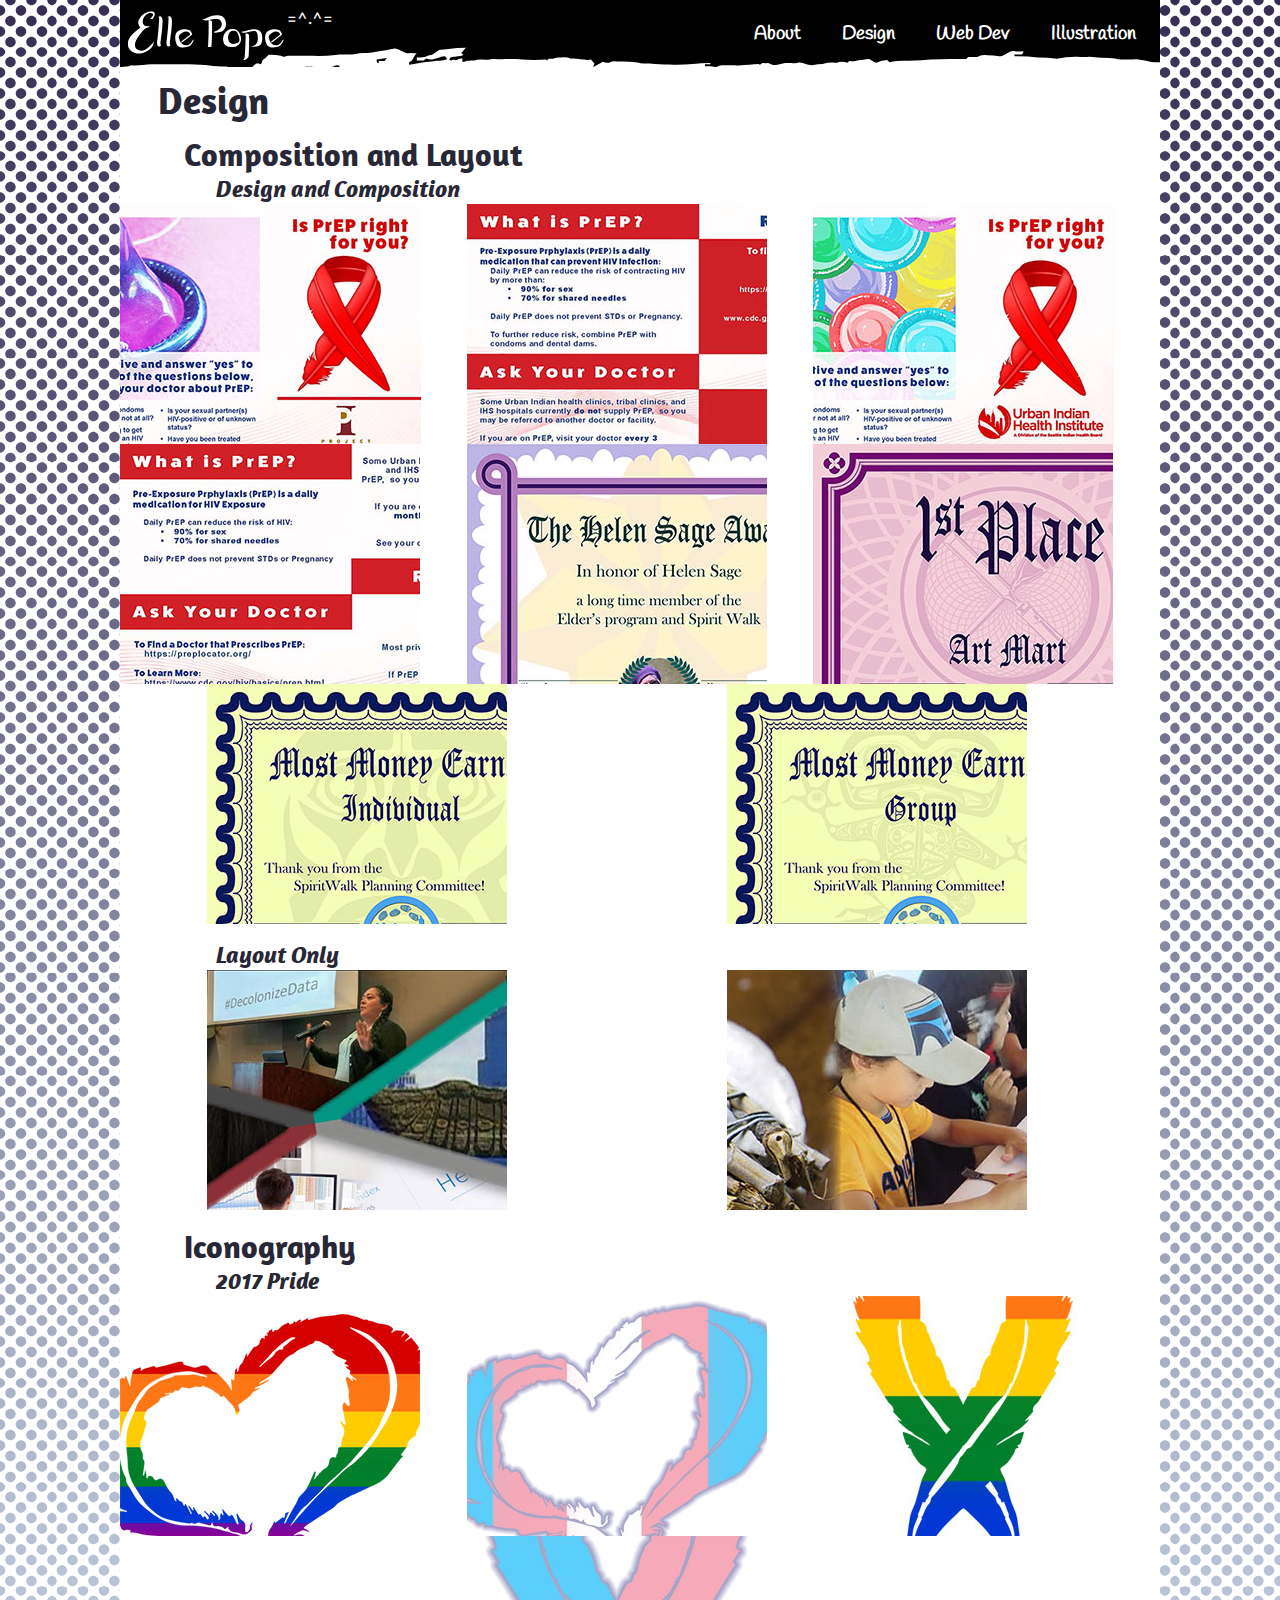
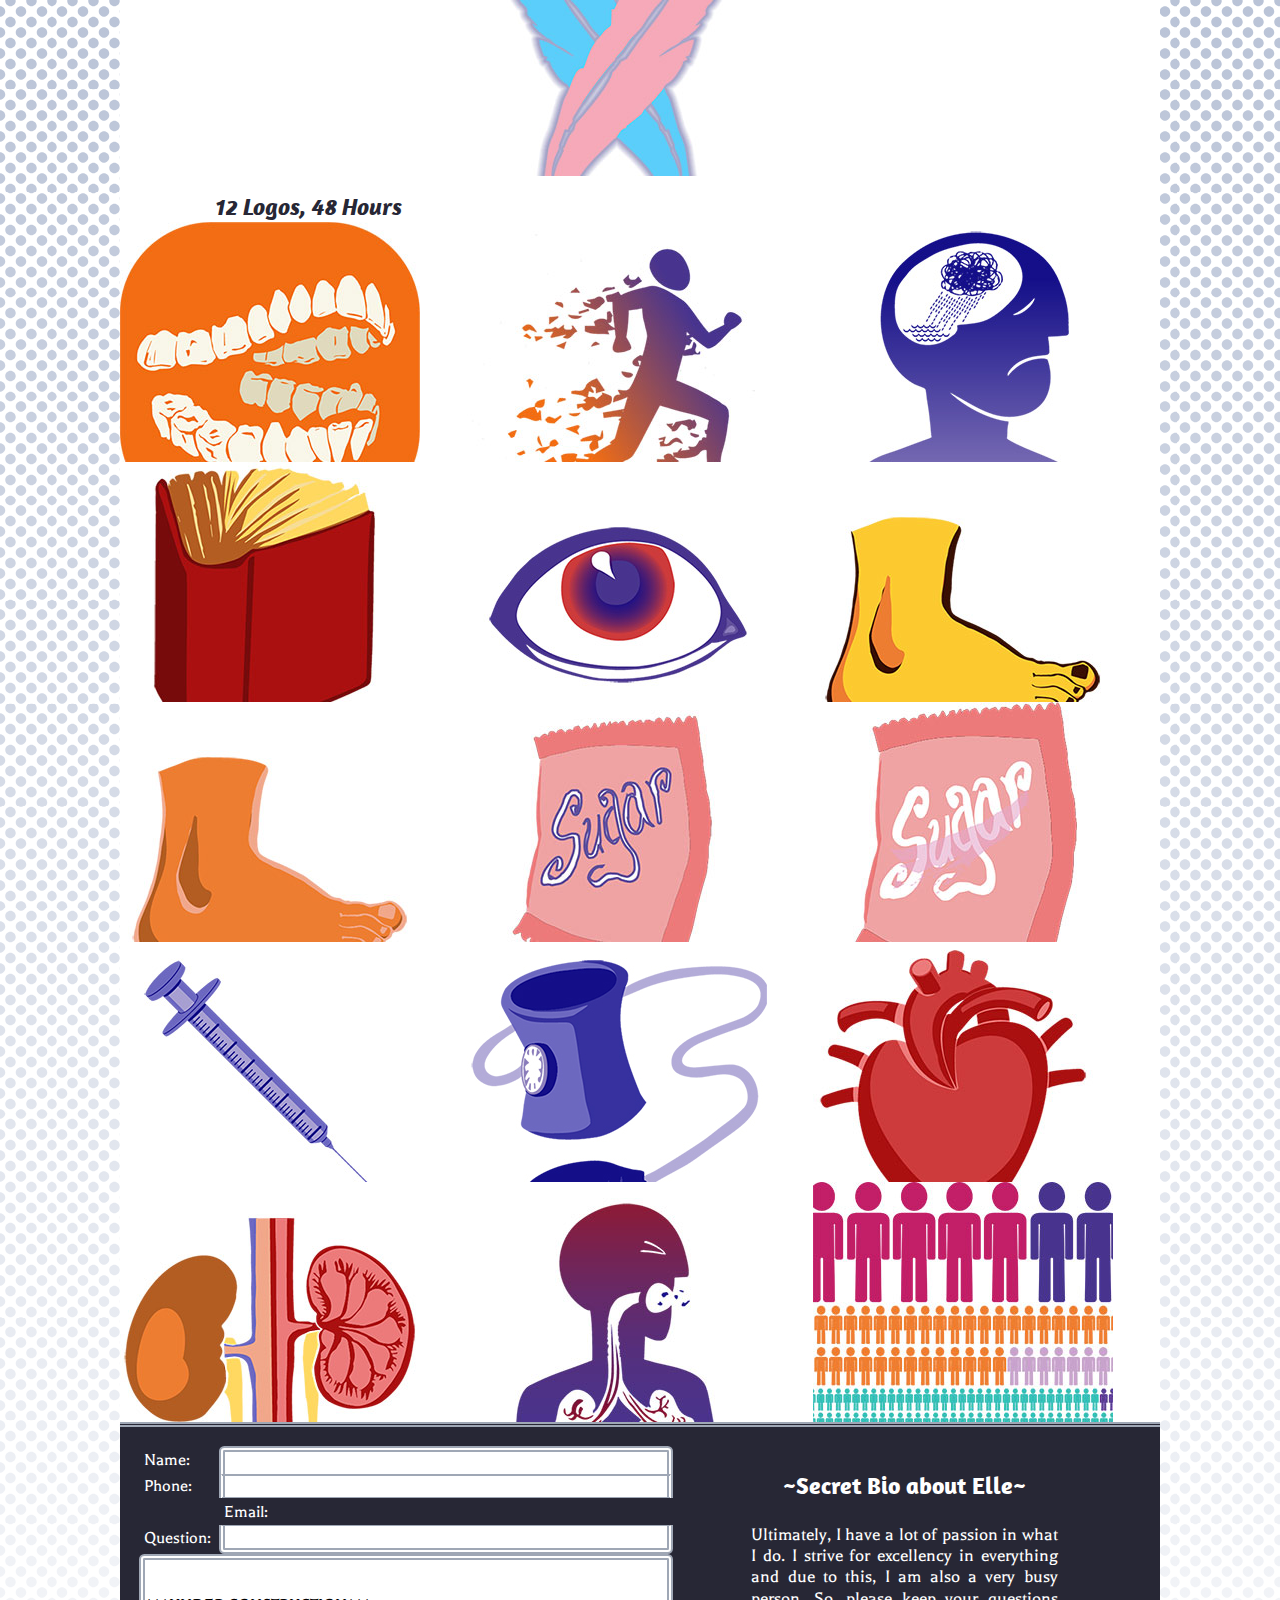
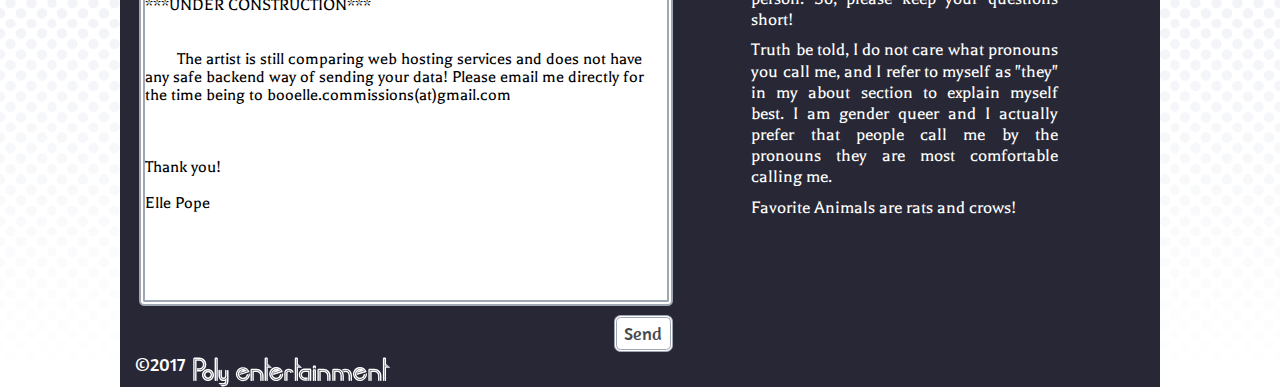
==== design.html @ 890eca88 "added an id to html tag of 'html' and id in footer to 'footer'.This is for the javascript menuFuncti" ====
<!DOCTYPE html>
<html lang="en" id="html">
	<head>
  	<meta charset="UTF-8">
		<meta name="viewport" content="width=device-width, initial-scale=1">
		<link rel="stylesheet" type="text/css" href="style.css">
		<link href="https://fonts.googleapis.com/css?family=Amaranth|Balthazar|Handlee" rel="stylesheet">
		<script src="https://use.fontawesome.com/75360aa574.js"></script>
  	<title>Elle Pope - Design</title>
	</head>
	
	<body>
		<div id="design"></div>
		<div id="wrapper">
			<div id="dark-box">
				<img id="cross" src="images/cross.svg">
				<div id="image-box">
					<div id="image-side">
						<img id="changeout-image" src="">
					</div>
					<div id="description-side">
						<div id="changeout-text">
						</div>
					</div>
				</div>
			</div>
			<header id="header" class="static-header">
				<div id="artist-name">
					<img src="images/name.svg" alt="Elle Pope">
					<div id="emoticon-swap"></div>
				</div>
				<div id="hamburger">
					<div></div>
					<div></div>
					<div></div>
				</div>
				<nav id="navMenu">
					<ul id="navUl">
						<li><a href="index.html">About</a></li>
						<li><a href="design.html">Design</a></li>
						<li><a href="webdev.html">Web Dev</a></li>
						<li><a href="illustration.html">Illustration</a></li>
					</ul>
				</nav>
			</header>
			
			<div id="main">

			</div>
			
			<footer id="footer">
				<article>
					<div class="footer-section">
						<form name="contactMe" id="contactMe">
							<label for="partyName">Name:</label><input type="text" id="partyName"><br>
							<label for="phoneNumber">Phone:</label><input type="tel" id="phoneNumber"><br>
							<label for="emailAddress">Email:</label><input type="text" id="emailAddress"><br>
							<label for="questionAsked">Question:</label><br>
							<textarea cols="" id="questionAsked">

								
***UNDER CONSTRUCTION***
								
								
	The artist is still comparing web hosting services and does not have any safe backend way of sending your data! Please email me directly for the time being to booelle.commissions(at)gmail.com
								
								
								
Thank you!
								
Elle Pope
							</textarea><br>
							<button id="submit">Send</button>
						</form>
					</div>
					
					<div class="footer-section little-bio">
					
						<div id="footer-bio">
							<h3>~Secret Bio about Elle~</h3>
							<p>Ultimately, I have a lot of passion in what I do. I strive for excellency in everything and due to this, I am also a very busy person. So, please keep your questions short!</p>
							<p>Truth be told, I do not care what pronouns you call me, and I refer to myself as "they" in my about section to explain myself best. I am gender queer and I actually prefer that people call me by the pronouns they are most comfortable calling me.</p>
							<p>Favorite Animals are rats and crows!</p>
						</div>
						
						<div id="social-footer">
							<ul>
								<li><a href="https://github.com/MissElle" target="_blank"><i class="fa fa-github" aria-hidden="true"></i></a></li>
								<li><a href="https://boobitters.tumblr.com/" target="_blank"><i class="fa fa-tumblr-square" aria-hidden="true"></i></a></li>
								<li><a href="https://www.instagram.com/boobitters/" target="_blank"><i class="fa fa-instagram" aria-hidden="true"></i></a></li>
								<li><a href="https://twitter.com/boobitters" target="_blank"><i class="fa fa-twitter" aria-hidden="true"></i></a></li>
							</ul>
						</div>
					</div>
					
					<div class="footer-section">
						<p id="copyright">&copy;2017</p><img id="company-logo" src="images/poly-entertainment.svg" alt="poly entertainment">
					</div>
				</article>
			</footer>
		
	  </div>
		<script src="script.js"></script>
	</body>
	
</html>
---- style.css ----
/*style.css stylings for portfolio 2.0*/
/*============================================*/
/*stylings for * and max-width for wrapper*/

* {box-sizing: border-box; margin: 0; padding: 0;}

#wrapper {
	position: relative;
	background-color: #ffffff;
	width: 100%;
	max-width: 65em;
	margin: 0 auto;
	overflow-x: hidden;
}

html{
	overflow-x: hidden;
	background: #000000;
	background: -webkit-linear-gradient(bottom, #ffffff, #b8c2d6, #10002d, #000000 170%);
	background: -o-linear-gradient(bottom, #ffffff, #b8c2d6, #10002d, #000000 170%);
	background: -moz-linear-gradient(bottom, #ffffff, #b8c2d6, #10002d, #000000 170%);
	background: linear-gradient(to top, #ffffff, #b8c2d6, #10002d, #000000 170%);
	color: #272735;
}

body {
	background-image: url(images/halftone.svg);
	background-repeat: repeat;
	background-size: 1.3em;
}

/*============================================*/
/*Stylings for the image container*/

#dark-box {
	position: fixed;
	top: 0;
	left: 0;
	width: 100vw;
	height: 100vh;
	background-color: rgba(0, 0, 0, .5);
	z-index: 101;
	display: none;
	flex-flow: row nowrap;
	justify-content: center;
	align-items: center;
}

#image-box {
	background-color: rgba(255, 255, 255, 1);
	border-radius: .7em;
	width: 90%;
	height: 95%;
	overflow: hidden;
	border: .35em double #585d66;
}

#image-side {
	float: left;
	padding: .5em;
}

#changeout-image {
	display: block;
	width: 100%;
	height: 100%;
	object-fit: contain;
	object-position: center;
	pointer-events: none;
}

#description-side {
	background-color: rgba(255, 255, 255, 1);
	float: left;
	padding: .5em;
	overflow-y: auto;
	overflow-x: hidden;
}

#changeout-text {
	display: block;
	width: 100%;
	max-width: 100%;
	max-height: 100%;
	font-size: 1.2em;
	padding: 0 .4em;
}

#changeout-text>h1 {font-size: 1.6em; padding-bottom: .5em;}
#changeout-text>h3 {font-size: 1.2em; padding-bottom: .5em;}
#changeout-text>p{padding-bottom: .5em;}

#cross {
	position: absolute;
	width: 2em;
	top: 1vh;
	left: 4vw;
	cursor: pointer;
	display: table-cell;
}

/*============================================*/
/*These are classes for #dark-box's fade-ins and fade-outs*/

.fade-in {
	display: block;
	opacity: 1;
	animation: .3s linear 1 fadeIn;
}

.fade-out {
	display: none;
	opacity: 0;
	animation: .3s linear 1 fadeOut;
	pointer-events: none;
}

@keyframes fadeIn {
	0% {display: none; opacity: 0;}
	100% {display: block; opacity: 1;}
}

@keyframes fadeOut {
	0% {display: block; opacity: 1;}
	100% {display: none; opacity: 0;}
}

/*============================================*/
/*Stylings for header name and navbar*/

#artist-name>img {height: 2.7em;}

#artist-name {display: flex; flex-flow: row nowrap;}

#emoticon-swap {min-width: 5.4em;}

header{
	width: 100%;
	height: 3.5em;
	background-image: url(images/ink-banner.svg);
	background-size: 100em;
	background-position: -6em -.05em;
	background-repeat: repeat-x;
	color: #ffffff;
	font-size: 1.2em;
	display: flex;
	flex-flow: row nowrap;
	justify-content: space-between;
	align-items: center;
	padding: 0 .2em;
	transition: width 1s linear;
	z-index: 100;
}

#main {margin-top: 4em;}

@keyframes headerScrollDown {
	0%{top: -3em;}
	100%{top: 0;}
}

.sticky-header {
	position: fixed;
	top: 0;
	left: 0;
	transition: all 1s ease-in-out;
	animation: .4s linear 1 headerScrollDown;
}

.static-header {
	position: absolute;
	transition: all 1s ease-in-out;
}

nav {
	width: 70%;
	max-width: 22em;
	min-width: 15.6em;
}

nav ul{
	display: flex;
	flex-flow: row nowrap;
	justify-content: space-around;
	list-style: none;
}

nav>ul li {transition: all .1s ease-in-out;}

nav>ul li:hover {
	transform: scale(1.2) translate(-.3em, 0);
	text-shadow: .05em .05em .05em #000000;
}

nav>ul li:active {
	transform: scale(1.3) translate(-.3em, 0);
}

nav>ul a:active {
	color: #89c2ff;
}

#hamburger {
	display: none; 
	position: absolute;
	height: 2.3em;
	width: 1.5em;
	top: 17%;
	right: .93em;
	cursor: pointer;
	-webkit-transform: rotate(0deg);
	-o-transform: rotate(0deg);
	-moz-transform: rotate(0deg);
	transform: rotate(0deg);
	-webkit-transition: ease-in-out .2s;
	-o-transition: ease-in-out .2s;
	-moz-transition: ease-in-out .2s;
	transition: ease-in-out .2s;
	z-index: 200;
	overflow: visible;
}

#hamburger>div {
	display: block;
	position: absolute;
	background-color: #000000;
	border-radius: 100em;
	height: .25em;
/*
	max-height: .25em;
	min-height: .25em;
*/
	width: 100%;
}

#hamburger.clickEvent>div {
	background-color: #ffffff;
}

#hamburger>div:nth-child(1) {
	-webkit-transform: rotate(0deg);
	-o-transform: rotate(0deg);
	-moz-transform: rotate(0deg);
	transform: rotate(0deg);
	-webkit-transition: top ease-in-out .1s .1s;
	-webkit-transition: transform linear .1s;
	-o-transition: top ease-in-out .1s .1s;
	-o-transition: transform linear .1s;
	-moz-transition: top ease-in-out .1s .1s;
	-moz-transition: transform linear .1s;
	transition: top ease-in-out .1s .1s;
	transition: transform linear .1s;
	top: 0.35em;
} 

#hamburger>div:nth-child(2) {
	-webkit-transition: all linear .01s .09s;
	-o-transition: all linear .01s .09s;
	-moz-transition: all linear .01s .09s;
	transition: all linear .01s .09s;
	top: .8em;
	left: 0;
	width: 100%;
} 

#hamburger>div:nth-child(3) {
	-webkit-transform: rotate(0deg);
	-o-transform: rotate(0deg);
	-moz-transform: rotate(0deg);
	transform: rotate(0deg);
	-webkit-transition: top ease-in-out .1s .1s;
	-webkit-transition: transform linear .1s;
	-o-transition: top ease-in-out .1s .1s;
	-o-transition: transform linear .1s;
	-moz-transition: top ease-in-out .1s .1s;
	-moz-transition: transform linear .1s;
	transition: top ease-in-out .1s .1s;
	transition: transform linear .1s;
	top: 1.25em;
}

#hamburger.clickEvent>div:nth-child(1) {
	-webkit-transform: rotate(45deg);
	-o-transform: rotate(45deg);
	-moz-transform: rotate(45deg);
	transform: rotate(45deg);
	-webkit-transition: all ease-in-out .1s;
	-webkit-transition: transform linear .1s .1s;
	-o-transition: all ease-in-out .1s;
	-o-transition: transform linear .1s .1s;
	-moz-transition: all ease-in-out .1s;
	-moz-transition: transform linear .1s .1s;
	transition: all ease-in-out .1s;
	transition: transform linear .1s .1s;
	top: .8em;
}

#hamburger.clickEvent>div:nth-child(2) {
	-webkit-transition: width linear .01s .09s;
	-o-transition: width linear .01s .09s;
	-moz-transition: width linear .01s .09s;
	transition: width linear .01s .09s;
	-webkit-transition: left linear .01s .09s;
	-o-transition: left linear .01s .09s;
	-moz-transition: left linear .01s .09s;
	transition: left linear .01s .09s;
	width: 1%;
	left: .6em;
}

#hamburger.clickEvent>div:nth-child(3) {
	-webkit-transform: rotate(-45deg);
	-o-transform: rotate(-45deg);
	-moz-transform: rotate(-45deg);
	transform: rotate(-45deg);
	-webkit-transition: all ease-in-out .1s;
	-webkit-transition: transform linear .1s .1s;
	-o-transition: all ease-in-out .1s;
	-o-transition: transform linear .1s .1s;
	-moz-transition: all ease-in-out .1s;
	-moz-transition: transform linear .1s .1s;
	transition: all ease-in-out .1s;
	transition: transform linear .1s .1s;
	top: .8em;
}

@media all and (max-width: 38.125em) {
	header div {width: 0; overflow: visible;}
	header>div p {width: 90vw;} /*This is to keep the name visible, but the div element at 0. Prevents overlap issues in the styling.*/
	
	nav>ul {display: none;}
	
	nav>ul li, .menuShow>ul li {position: absolute; width: 4em;}
	nav>ul li:first-child {top: 12em; right: 15.5em;}
	nav>ul li:nth-child(2) {top: 14.6em; right: 16em;}
	nav>ul li:nth-child(3) {top: 17.2em; right: 15em;}
	nav>ul li:nth-child(4) {top: 19.6em; right: 12em;}
	
	nav {
		position: absolute;
		height: 30em;
		width: 30em;
		min-width: 2em;
		max-width: none;
		top: -12.6em;
		right: -14.25em;
		transform: scale(.14, .14);
		transition: all .09s linear;
		clip-path: polygon(53.06% 28.82%, 53.06% 28.82%,53.06% 28.82%, 53.00% 30.24%, 53.00% 30.24%, 53.00% 30.24%, 52.89% 31.65%, 52.89% 31.65%, 52.89% 31.65%, 52.72% 33.00%, 52.72% 33.00%, 52.72% 33.00%, 52.50% 34.35%, 52.50% 34.35%, 52.50% 34.35%, 52.22% 35.65%, 52.22% 35.65%, 52.22% 35.65%, 51.89% 36.94%, 51.89% 36.94%, 51.89% 36.94%, 51.50% 38.24%, 51.50% 38.24%, 51.50% 38.24%, 51.06% 39.47%, 51.06% 39.47%, 51.06% 39.47%, 50.56% 40.71%, 50.56% 40.71%, 50.56% 40.71%, 50.00% 41.88%, 50.00% 41.88%, 50.00% 41.88%, 49.39% 43.00%, 49.39% 43.00%, 49.39% 43.00%, 48.72% 44.12%, 48.72% 44.12%, 48.72% 44.12%, 48.00% 45.18%, 48.00% 45.18%, 48.00% 45.18%, 47.22% 46.24%, 47.22% 46.24%, 47.22% 46.24%, 46.39% 47.24%, 46.39% 47.24%, 46.39% 47.24%, 45.56% 48.18%, 45.56% 48.18%, 45.56% 48.18%, 44.67% 49.06%, 44.67% 49.06%, 44.67% 49.06%, 43.72% 49.94%, 43.72% 49.94%, 43.72% 49.94%, 42.72% 50.76%, 42.72% 50.76%, 42.72% 50.76%, 41.72% 51.53%, 41.72% 51.53%, 41.72% 51.53%, 40.67% 52.24%, 40.67% 52.24%, 40.67% 52.24%, 39.61% 52.88%, 39.61% 52.88%, 39.61% 52.88%, 38.50% 53.47%, 38.50% 53.47%, 38.50% 53.47%, 37.33% 54.00%, 37.33% 54.00%, 37.33% 54.00%, 36.17% 54.47%, 36.17% 54.47%, 36.17% 54.47%, 34.94% 54.88%, 34.94% 54.88%, 34.94% 54.88%, 33.72% 55.24%, 33.72% 55.24%, 33.72% 55.24%, 32.50% 55.53%, 32.50% 55.53%, 32.50% 55.53%, 31.22% 55.76%, 31.22% 55.76%, 31.22% 55.76%, 29.94% 55.94%, 29.94% 55.94%, 29.94% 55.94%, 28.61% 56.06%, 28.61% 56.06%, 28.61% 56.06%, 27.28% 56.12%, 27.28% 56.12%, 27.28% 56.12%, 25.94% 56.06%, 25.94% 56.06%, 25.94% 56.06%, 24.61% 55.94%, 24.61% 55.94%, 24.61% 55.94%, 23.33% 55.76%, 23.33% 55.76%, 23.33% 55.76%, 22.06% 55.53%, 22.06% 55.53%, 22.06% 55.53%, 20.83% 55.24%, 20.83% 55.24%, 20.83% 55.24%, 19.61% 54.88%, 19.61% 54.88%, 19.61% 54.88%, 18.39% 54.47%, 18.39% 54.47%, 18.39% 54.47%, 17.22% 54.00%, 17.22% 54.00%, 17.22% 54.00%, 16.06% 53.47%, 16.06% 53.47%, 16.06% 53.47%, 14.94% 52.88%, 14.94% 52.88%, 14.94% 52.88%, 13.89% 52.24%, 13.89% 52.24%, 13.89% 52.24%, 12.83% 51.53%, 12.83% 51.53%, 12.83% 51.53%, 11.83% 50.76%, 11.83% 50.76%, 11.83% 50.76%, 10.83% 49.94%, 10.83% 49.94%, 10.83% 49.94%, 9.89% 49.06%, 9.89% 49.06%, 9.00% 48.18%, 9.00% 48.18%, 8.17% 47.24%, 8.17% 47.24%, 7.33% 46.24%, 7.33% 46.24%, 6.56% 45.18%, 6.56% 45.18%, 5.83% 44.12%, 5.83% 44.12%, 5.17% 43.00%, 5.17% 43.00%, 4.56% 41.88%, 4.56% 41.88%, 4.00% 40.71%, 4.00% 40.71%, 3.50% 39.47%, 3.50% 39.47%, 2.94% 38.24%, 2.94% 38.24%, 2.56% 36.94%, 2.56% 36.94%, 2.22% 35.65%, 2.22% 35.65%, 1.94% 34.35%, 1.94% 34.35%, 1.72% 33.00%, 1.72% 33.00%, 1.56% 31.65%, 1.56% 31.65%, 1.44% 30.24%, 1.44% 30.24%, 1.39% 28.82%, 1.39% 28.82%, 1.44% 27.41%, 1.44% 27.41%, 1.56% 26.00%, 1.56% 26.00%, 1.72% 24.65%, 1.72% 24.65%, 1.94% 23.29%, 1.94% 23.29%, 2.22% 22.00%, 2.22% 22.00%, 2.56% 20.71%, 2.56% 20.71%, 2.94% 19.41%, 2.94% 19.41%, 3.39% 18.18%, 3.39% 18.18%, 3.89% 16.94%, 3.89% 16.94%, 4.44% 15.76%, 4.44% 15.76%, 5.06% 14.65%, 5.06% 14.65%, 5.72% 13.53%, 5.72% 13.53%, 6.44% 12.47%, 6.44% 12.47%, 7.22% 11.41%, 7.22% 11.41%, 8.06% 10.41%, 8.06% 10.41%, 8.89% 9.47%, 8.89% 9.47%, 9.78% 8.59%, 9.78% 8.59%, 10.72% 7.71%, 10.72% 7.71%, 11.72% 6.88%, 11.72% 6.88%, 12.72% 6.12%, 12.72% 6.12%, 12.72% 6.12%, 13.78% 5.41%, 13.78% 5.41%, 13.78% 5.41%, 14.83% 4.76%, 14.83% 4.76%, 14.83% 4.76%, 15.94% 4.18%, 15.94% 4.18%, 15.94% 4.18%, 17.11% 3.65%, 17.11% 3.65%, 17.11% 3.65%, 18.28% 3.18%, 18.28% 3.18%, 18.28% 3.18%, 19.50% 2.76%, 19.50% 2.76%, 19.50% 2.76%, 20.72% 2.41%, 20.72% 2.41%, 20.72% 2.41%, 21.94% 2.12%, 21.94% 2.12%, 21.94% 2.12%, 23.22% 1.88%, 23.22% 1.88%, 23.22% 1.88%, 24.50% 1.71%, 24.50% 1.71%, 24.50% 1.71%, 25.83% 1.59%, 25.83% 1.59%, 25.83% 1.59%, 27.17% 1.53%, 27.17% 1.53%, 27.17% 1.53%, 28.50% 1.59%, 28.50% 1.59%, 28.50% 1.59%, 29.83% 1.71%, 29.83% 1.71%, 29.83% 1.71%, 31.11% 1.88%, 31.11% 1.88%, 31.11% 1.88%, 32.39% 2.12%, 32.39% 2.12%, 32.39% 2.12%, 33.61% 2.41%, 33.61% 2.41%, 33.61% 2.41%, 34.83% 2.76%, 34.83% 2.76%, 34.83% 2.76%, 36.06% 3.18%, 36.06% 3.18%, 36.06% 3.18%, 36.06% 3.18%, 36.06% 3.18%, 36.06% 3.18%, 38.39% 4.18%, 38.39% 4.18%, 38.39% 4.18%, 39.50% 4.76%, 39.50% 4.76%, 39.50% 4.76%, 40.56% 5.41%, 40.56% 5.41%, 40.56% 5.41%, 41.61% 6.12%, 41.61% 6.12%, 41.61% 6.12%, 42.61% 6.88%, 42.61% 6.88%, 42.61% 6.88%, 43.61% 7.71%, 43.61% 7.71%, 43.61% 7.71%, 44.56% 8.59%, 44.56% 8.59%, 44.56% 8.59%, 45.44% 9.47%, 45.44% 9.47%, 45.44% 9.47%, 46.28% 10.41%, 46.28% 10.41%, 46.28% 10.41%, 47.11% 11.41%, 47.11% 11.41%, 47.11% 11.41%, 47.89% 12.47%, 47.89% 12.47%, 47.89% 12.47%, 48.61% 13.53%, 48.61% 13.53%, 48.61% 13.53%, 49.28% 14.65%, 49.28% 14.65%, 49.28% 14.65%, 49.89% 15.76%, 49.89% 15.76%, 49.89% 15.76%, 50.44% 16.94%, 50.44% 16.94%, 50.44% 16.94%, 50.94% 18.18%, 50.94% 18.18%, 50.94% 18.18%, 51.39% 19.41%, 51.39% 19.41%, 51.39% 19.41%, 51.78% 20.71%, 51.78% 20.71%, 51.78% 20.71%, 52.11% 22.00%, 52.11% 22.00%, 52.11% 22.00%, 52.39% 23.29%, 52.39% 23.29%, 52.39% 23.29%, 52.78% 26.00%, 52.61% 24.65%, 52.61% 24.65%, 52.78% 26.00%, 52.89% 27.41%, 52.78% 26.00%, 52.89% 27.41%, 52.89% 27.41%, 53.06% 28.82%, 53.06% 28.82%, 53.06% 28.82%);
		-webkit-clip-path: polygon(53.06% 28.82%, 53.06% 28.82%,53.06% 28.82%, 53.00% 30.24%, 53.00% 30.24%, 53.00% 30.24%, 52.89% 31.65%, 52.89% 31.65%, 52.89% 31.65%, 52.72% 33.00%, 52.72% 33.00%, 52.72% 33.00%, 52.50% 34.35%, 52.50% 34.35%, 52.50% 34.35%, 52.22% 35.65%, 52.22% 35.65%, 52.22% 35.65%, 51.89% 36.94%, 51.89% 36.94%, 51.89% 36.94%, 51.50% 38.24%, 51.50% 38.24%, 51.50% 38.24%, 51.06% 39.47%, 51.06% 39.47%, 51.06% 39.47%, 50.56% 40.71%, 50.56% 40.71%, 50.56% 40.71%, 50.00% 41.88%, 50.00% 41.88%, 50.00% 41.88%, 49.39% 43.00%, 49.39% 43.00%, 49.39% 43.00%, 48.72% 44.12%, 48.72% 44.12%, 48.72% 44.12%, 48.00% 45.18%, 48.00% 45.18%, 48.00% 45.18%, 47.22% 46.24%, 47.22% 46.24%, 47.22% 46.24%, 46.39% 47.24%, 46.39% 47.24%, 46.39% 47.24%, 45.56% 48.18%, 45.56% 48.18%, 45.56% 48.18%, 44.67% 49.06%, 44.67% 49.06%, 44.67% 49.06%, 43.72% 49.94%, 43.72% 49.94%, 43.72% 49.94%, 42.72% 50.76%, 42.72% 50.76%, 42.72% 50.76%, 41.72% 51.53%, 41.72% 51.53%, 41.72% 51.53%, 40.67% 52.24%, 40.67% 52.24%, 40.67% 52.24%, 39.61% 52.88%, 39.61% 52.88%, 39.61% 52.88%, 38.50% 53.47%, 38.50% 53.47%, 38.50% 53.47%, 37.33% 54.00%, 37.33% 54.00%, 37.33% 54.00%, 36.17% 54.47%, 36.17% 54.47%, 36.17% 54.47%, 34.94% 54.88%, 34.94% 54.88%, 34.94% 54.88%, 33.72% 55.24%, 33.72% 55.24%, 33.72% 55.24%, 32.50% 55.53%, 32.50% 55.53%, 32.50% 55.53%, 31.22% 55.76%, 31.22% 55.76%, 31.22% 55.76%, 29.94% 55.94%, 29.94% 55.94%, 29.94% 55.94%, 28.61% 56.06%, 28.61% 56.06%, 28.61% 56.06%, 27.28% 56.12%, 27.28% 56.12%, 27.28% 56.12%, 25.94% 56.06%, 25.94% 56.06%, 25.94% 56.06%, 24.61% 55.94%, 24.61% 55.94%, 24.61% 55.94%, 23.33% 55.76%, 23.33% 55.76%, 23.33% 55.76%, 22.06% 55.53%, 22.06% 55.53%, 22.06% 55.53%, 20.83% 55.24%, 20.83% 55.24%, 20.83% 55.24%, 19.61% 54.88%, 19.61% 54.88%, 19.61% 54.88%, 18.39% 54.47%, 18.39% 54.47%, 18.39% 54.47%, 17.22% 54.00%, 17.22% 54.00%, 17.22% 54.00%, 16.06% 53.47%, 16.06% 53.47%, 16.06% 53.47%, 14.94% 52.88%, 14.94% 52.88%, 14.94% 52.88%, 13.89% 52.24%, 13.89% 52.24%, 13.89% 52.24%, 12.83% 51.53%, 12.83% 51.53%, 12.83% 51.53%, 11.83% 50.76%, 11.83% 50.76%, 11.83% 50.76%, 10.83% 49.94%, 10.83% 49.94%, 10.83% 49.94%, 9.89% 49.06%, 9.89% 49.06%, 9.00% 48.18%, 9.00% 48.18%, 8.17% 47.24%, 8.17% 47.24%, 7.33% 46.24%, 7.33% 46.24%, 6.56% 45.18%, 6.56% 45.18%, 5.83% 44.12%, 5.83% 44.12%, 5.17% 43.00%, 5.17% 43.00%, 4.56% 41.88%, 4.56% 41.88%, 4.00% 40.71%, 4.00% 40.71%, 3.50% 39.47%, 3.50% 39.47%, 2.94% 38.24%, 2.94% 38.24%, 2.56% 36.94%, 2.56% 36.94%, 2.22% 35.65%, 2.22% 35.65%, 1.94% 34.35%, 1.94% 34.35%, 1.72% 33.00%, 1.72% 33.00%, 1.56% 31.65%, 1.56% 31.65%, 1.44% 30.24%, 1.44% 30.24%, 1.39% 28.82%, 1.39% 28.82%, 1.44% 27.41%, 1.44% 27.41%, 1.56% 26.00%, 1.56% 26.00%, 1.72% 24.65%, 1.72% 24.65%, 1.94% 23.29%, 1.94% 23.29%, 2.22% 22.00%, 2.22% 22.00%, 2.56% 20.71%, 2.56% 20.71%, 2.94% 19.41%, 2.94% 19.41%, 3.39% 18.18%, 3.39% 18.18%, 3.89% 16.94%, 3.89% 16.94%, 4.44% 15.76%, 4.44% 15.76%, 5.06% 14.65%, 5.06% 14.65%, 5.72% 13.53%, 5.72% 13.53%, 6.44% 12.47%, 6.44% 12.47%, 7.22% 11.41%, 7.22% 11.41%, 8.06% 10.41%, 8.06% 10.41%, 8.89% 9.47%, 8.89% 9.47%, 9.78% 8.59%, 9.78% 8.59%, 10.72% 7.71%, 10.72% 7.71%, 11.72% 6.88%, 11.72% 6.88%, 12.72% 6.12%, 12.72% 6.12%, 12.72% 6.12%, 13.78% 5.41%, 13.78% 5.41%, 13.78% 5.41%, 14.83% 4.76%, 14.83% 4.76%, 14.83% 4.76%, 15.94% 4.18%, 15.94% 4.18%, 15.94% 4.18%, 17.11% 3.65%, 17.11% 3.65%, 17.11% 3.65%, 18.28% 3.18%, 18.28% 3.18%, 18.28% 3.18%, 19.50% 2.76%, 19.50% 2.76%, 19.50% 2.76%, 20.72% 2.41%, 20.72% 2.41%, 20.72% 2.41%, 21.94% 2.12%, 21.94% 2.12%, 21.94% 2.12%, 23.22% 1.88%, 23.22% 1.88%, 23.22% 1.88%, 24.50% 1.71%, 24.50% 1.71%, 24.50% 1.71%, 25.83% 1.59%, 25.83% 1.59%, 25.83% 1.59%, 27.17% 1.53%, 27.17% 1.53%, 27.17% 1.53%, 28.50% 1.59%, 28.50% 1.59%, 28.50% 1.59%, 29.83% 1.71%, 29.83% 1.71%, 29.83% 1.71%, 31.11% 1.88%, 31.11% 1.88%, 31.11% 1.88%, 32.39% 2.12%, 32.39% 2.12%, 32.39% 2.12%, 33.61% 2.41%, 33.61% 2.41%, 33.61% 2.41%, 34.83% 2.76%, 34.83% 2.76%, 34.83% 2.76%, 36.06% 3.18%, 36.06% 3.18%, 36.06% 3.18%, 36.06% 3.18%, 36.06% 3.18%, 36.06% 3.18%, 38.39% 4.18%, 38.39% 4.18%, 38.39% 4.18%, 39.50% 4.76%, 39.50% 4.76%, 39.50% 4.76%, 40.56% 5.41%, 40.56% 5.41%, 40.56% 5.41%, 41.61% 6.12%, 41.61% 6.12%, 41.61% 6.12%, 42.61% 6.88%, 42.61% 6.88%, 42.61% 6.88%, 43.61% 7.71%, 43.61% 7.71%, 43.61% 7.71%, 44.56% 8.59%, 44.56% 8.59%, 44.56% 8.59%, 45.44% 9.47%, 45.44% 9.47%, 45.44% 9.47%, 46.28% 10.41%, 46.28% 10.41%, 46.28% 10.41%, 47.11% 11.41%, 47.11% 11.41%, 47.11% 11.41%, 47.89% 12.47%, 47.89% 12.47%, 47.89% 12.47%, 48.61% 13.53%, 48.61% 13.53%, 48.61% 13.53%, 49.28% 14.65%, 49.28% 14.65%, 49.28% 14.65%, 49.89% 15.76%, 49.89% 15.76%, 49.89% 15.76%, 50.44% 16.94%, 50.44% 16.94%, 50.44% 16.94%, 50.94% 18.18%, 50.94% 18.18%, 50.94% 18.18%, 51.39% 19.41%, 51.39% 19.41%, 51.39% 19.41%, 51.78% 20.71%, 51.78% 20.71%, 51.78% 20.71%, 52.11% 22.00%, 52.11% 22.00%, 52.11% 22.00%, 52.39% 23.29%, 52.39% 23.29%, 52.39% 23.29%, 52.78% 26.00%, 52.61% 24.65%, 52.61% 24.65%, 52.78% 26.00%, 52.89% 27.41%, 52.78% 26.00%, 52.89% 27.41%, 52.89% 27.41%, 53.06% 28.82%, 53.06% 28.82%, 53.06% 28.82%);
		background-color: #ffffff;
	}
	
	/*changeout classes for javascript*/
	.menuShow {
		clip-path: polygon(74.71% 72.35%, 73.24% 72.35%, 71.76% 72.35%, 71.00% 73.88%, 71.18% 75.88%, 71.18% 77.06%, 71.18% 78.24%, 71.76% 79.12%, 72.35% 80.00%, 72.59% 80.88%, 72.35% 81.76%, 71.47% 81.76%, 70.59% 81.76%, 69.59% 80.82%, 69.41% 79.29%, 69.00% 77.24%, 68.24% 75.29%, 67.65% 75.29%, 67.06% 75.29%, 66.47% 75.88%, 65.88% 76.47%, 64.71% 76.47%, 63.53% 76.47%, 63.24% 76.76%, 62.94% 77.06%, 62.65% 77.06%, 62.35% 77.06%, 62.35% 77.65%, 62.35% 78.24%, 62.18% 80.59%, 62.35% 82.94%, 62.76% 85.29%, 62.94% 87.65%, 62.41% 89.71%, 61.76% 91.76%, 61.24% 94.12%, 61.18% 96.47%, 61.29% 97.35%, 61.18% 98.24%, 60.59% 98.82%, 60.00% 99.41%, 58.29% 99.18%, 57.06% 97.65%, 56.47% 96.76%, 55.88% 95.88%, 55.88% 94.71%, 55.88% 93.53%, 55.76% 92.06%, 55.88% 90.59%, 55.88% 89.41%, 55.88% 88.24%, 55.59% 85.59%, 55.29% 82.94%, 55.24% 81.47%, 55.29% 80.00%, 55.29% 79.12%, 55.29% 78.24%, 54.41% 77.65%, 53.53% 77.06%, 50.00% 77.06%, 46.47% 77.06%, 45.29% 78.82%, 44.12% 80.59%, 43.24% 82.65%, 42.35% 84.71%, 41.47% 87.06%, 40.59% 89.41%, 39.41% 91.18%, 38.24% 92.94%, 37.53% 93.88%, 36.53% 94.47%, 35.59% 94.71%, 34.71% 94.53%, 33.76% 93.00%, 33.53% 91.18%, 34.12% 90.29%, 34.71% 89.41%, 35.29% 88.24%, 35.88% 87.06%, 36.76% 85.00%, 37.65% 82.94%, 38.24% 80.59%, 38.82% 78.24%, 39.71% 76.18%, 40.59% 74.12%, 40.24% 72.82%, 38.82% 72.35%, 38.18% 72.71%, 37.65% 73.29%, 37.06% 74.00%, 36.47% 74.71%, 35.29% 76.76%, 34.12% 78.82%, 32.76% 80.12%, 31.18% 80.00%, 30.47% 78.06%, 30.59% 75.88%, 31.00% 72.94%, 31.18% 70.00%, 31.24% 68.53%, 31.18% 67.06%, 30.71% 66.06%, 30.00% 65.29%, 29.41% 64.41%, 28.82% 63.53%, 27.94% 62.94%, 27.06% 62.35%, 26.18% 62.35%, 25.29% 62.35%, 24.12% 62.94%, 22.94% 63.53%, 20.29% 64.71%, 17.65% 65.88%, 13.53% 68.82%, 9.41% 71.76%, 7.35% 73.24%, 5.29% 74.71%, 4.12% 75.29%, 2.94% 75.88%, 1.76% 75.88%, 0.59% 75.88%, 0.12% 75.06%, 0.00% 74.12%, 0.59% 73.29%, 1.18% 72.94%, 3.53% 71.47%, 5.88% 70.00%, 7.94% 68.24%, 10.00% 66.47%, 12.06% 64.71%, 14.12% 62.94%, 16.47% 61.47%, 18.82% 60.00%, 21.18% 58.53%, 23.53% 57.06%, 24.41% 56.18%, 25.29% 55.29%, 24.94% 54.47%, 24.12% 54.12%, 23.24% 53.53%, 22.35% 52.94%, 11.18% 52.94%, 0.00% 52.94%, -0.41% 52.12%, -0.12% 51.29%, -0.06% 51.24%, -0.00% 51.18%, 9.71% 51.18%, 19.41% 51.18%, 20.29% 50.59%, 21.18% 50.00%, 21.18% 48.82%, 21.18% 47.65%, 21.18% 47.65%, 21.18% 47.65%, 21.18% 47.59%, 21.18% 47.06%, 21.18% 47.06%, 21.18% 47.06%, 21.18% 46.76%, 21.18% 46.47%, 21.18% 46.47%, 21.18% 46.47%, 20.82% 45.29%, 20.00% 44.12%, 19.12% 43.53%, 18.24% 42.94%, 17.06% 42.94%, 15.88% 42.94%, 12.94% 43.53%, 10.00% 44.12%, 7.35% 44.12%, 4.71% 44.12%, 4.18% 43.76%, 4.12% 42.94%, 4.71% 42.35%, 5.29% 41.76%, 7.94% 41.18%, 10.59% 40.59%, 13.53% 40.00%, 16.47% 39.41%, 17.65% 38.82%, 18.82% 38.24%, 19.12% 38.24%, 19.41% 38.24%, 19.41% 37.06%, 19.41% 35.88%, 19.41% 35.59%, 19.41% 35.29%, 20.00% 35.29%, 20.59% 35.29%, 21.00% 34.76%, 21.18% 34.12%, 21.18% 32.06%, 21.18% 30.00%, 21.35% 28.82%, 21.18% 27.65%, 20.59% 26.76%, 20.00% 25.88%, 19.71% 24.71%, 20.00% 23.53%, 21.76% 22.94%, 23.53% 24.12%, 24.41% 24.12%, 25.29% 24.12%, 25.59% 22.94%, 25.29% 21.76%, 24.71% 20.59%, 24.12% 19.41%, 23.76% 17.88%, 24.59% 16.53%, 26.12% 16.29%, 27.65% 16.47%, 28.53% 16.47%, 29.41% 16.47%, 30.00% 15.88%, 30.59% 15.29%, 31.00% 14.47%, 31.18% 13.53%, 31.24% 12.65%, 31.76% 11.76%, 34.12% 11.76%, 36.47% 11.76%, 37.06% 11.76%, 37.53% 11.53%, 37.65% 11.12%, 37.65% 10.65%, 37.76% 9.41%, 38.06% 8.18%, 39.53% 6.41%, 41.82% 5.82%, 44.18% 5.24%, 46.53% 4.65%, 48.88% 4.65%, 51.24% 4.65%, 53.18% 4.59%, 54.76% 3.47%, 55.65% 2.00%, 56.47% 0.59%, 57.24% -0.12%, 58.12% -0.53%, 59.00% 0.24%, 59.35% 1.47%, 59.47% 3.94%, 60.65% 5.88%, 63.59% 5.88%, 66.53% 5.88%, 67.41% 5.29%, 68.29% 4.71%, 70.35% 4.71%, 72.41% 4.71%, 72.65% 5.82%, 72.35% 6.47%, 72.18% 8.29%, 72.94% 10.59%, 73.82% 10.59%, 74.71% 10.59%, 75.59% 11.18%, 76.47% 11.76%, 78.18% 13.35%, 80.29% 14.12%, 82.12% 14.00%, 83.88% 14.53%, 84.59% 15.24%, 85.06% 16.12%, 85.06% 16.94%, 84.76% 17.71%, 84.00% 19.71%, 84.18% 21.82%, 84.18% 22.41%, 84.18% 23.00%, 84.76% 23.00%, 85.35% 23.00%, 86.24% 23.59%, 87.12% 24.18%, 87.53% 24.71%, 87.71% 25.35%, 87.41% 26.24%, 87.12% 27.12%, 87.71% 27.71%, 88.29% 28.29%, 89.18% 28.88%, 90.06% 29.47%, 92.18% 29.71%, 94.76% 29.47%, 95.65% 29.47%, 96.53% 29.47%, 96.71% 30.35%, 95.94% 31.24%, 95.06% 31.24%, 94.12% 31.24%, 92.94% 31.82%, 91.76% 32.41%, 91.18% 33.29%, 90.59% 34.18%, 90.18% 35.00%, 90.00% 35.94%, 90.12% 37.12%, 90.00% 38.29%, 89.82% 39.47%, 90.00% 40.65%, 90.00% 41.82%, 90.00% 43.00%, 90.06% 44.12%, 90.59% 44.76%, 91.18% 45.35%, 91.76% 45.94%, 92.00% 46.82%, 91.76% 47.71%, 91.18% 48.29%, 90.59% 48.88%, 89.71% 49.47%, 88.82% 50.06%, 87.18% 51.41%, 86.47% 53.53%, 86.41% 54.41%, 86.47% 55.29%, 86.47% 56.18%, 86.47% 57.06%, 85.82% 58.94%, 84.12% 60.00%, 83.24% 60.00%, 82.35% 60.00%, 81.47% 60.59%, 80.59% 61.18%, 80.00% 61.18%, 79.41% 61.18%, 79.41% 61.76%, 79.41% 62.35%, 79.59% 62.94%, 79.41% 63.53%, 79.18% 64.12%, 79.41% 64.71%, 79.71% 64.71%, 80.00% 64.71%, 80.47% 65.53%, 80.59% 66.47%, 80.24% 67.24%, 79.41% 67.06%, 78.53% 66.47%, 77.65% 65.88%, 76.76% 65.29%, 75.88% 64.71%, 74.41% 64.71%, 72.94% 64.71%, 73.82% 68.53%, 74.71% 72.35%);
		-webkit-clip-path: polygon(74.71% 72.35%, 73.24% 72.35%, 71.76% 72.35%, 71.00% 73.88%, 71.18% 75.88%, 71.18% 77.06%, 71.18% 78.24%, 71.76% 79.12%, 72.35% 80.00%, 72.59% 80.88%, 72.35% 81.76%, 71.47% 81.76%, 70.59% 81.76%, 69.59% 80.82%, 69.41% 79.29%, 69.00% 77.24%, 68.24% 75.29%, 67.65% 75.29%, 67.06% 75.29%, 66.47% 75.88%, 65.88% 76.47%, 64.71% 76.47%, 63.53% 76.47%, 63.24% 76.76%, 62.94% 77.06%, 62.65% 77.06%, 62.35% 77.06%, 62.35% 77.65%, 62.35% 78.24%, 62.18% 80.59%, 62.35% 82.94%, 62.76% 85.29%, 62.94% 87.65%, 62.41% 89.71%, 61.76% 91.76%, 61.24% 94.12%, 61.18% 96.47%, 61.29% 97.35%, 61.18% 98.24%, 60.59% 98.82%, 60.00% 99.41%, 58.29% 99.18%, 57.06% 97.65%, 56.47% 96.76%, 55.88% 95.88%, 55.88% 94.71%, 55.88% 93.53%, 55.76% 92.06%, 55.88% 90.59%, 55.88% 89.41%, 55.88% 88.24%, 55.59% 85.59%, 55.29% 82.94%, 55.24% 81.47%, 55.29% 80.00%, 55.29% 79.12%, 55.29% 78.24%, 54.41% 77.65%, 53.53% 77.06%, 50.00% 77.06%, 46.47% 77.06%, 45.29% 78.82%, 44.12% 80.59%, 43.24% 82.65%, 42.35% 84.71%, 41.47% 87.06%, 40.59% 89.41%, 39.41% 91.18%, 38.24% 92.94%, 37.53% 93.88%, 36.53% 94.47%, 35.59% 94.71%, 34.71% 94.53%, 33.76% 93.00%, 33.53% 91.18%, 34.12% 90.29%, 34.71% 89.41%, 35.29% 88.24%, 35.88% 87.06%, 36.76% 85.00%, 37.65% 82.94%, 38.24% 80.59%, 38.82% 78.24%, 39.71% 76.18%, 40.59% 74.12%, 40.24% 72.82%, 38.82% 72.35%, 38.18% 72.71%, 37.65% 73.29%, 37.06% 74.00%, 36.47% 74.71%, 35.29% 76.76%, 34.12% 78.82%, 32.76% 80.12%, 31.18% 80.00%, 30.47% 78.06%, 30.59% 75.88%, 31.00% 72.94%, 31.18% 70.00%, 31.24% 68.53%, 31.18% 67.06%, 30.71% 66.06%, 30.00% 65.29%, 29.41% 64.41%, 28.82% 63.53%, 27.94% 62.94%, 27.06% 62.35%, 26.18% 62.35%, 25.29% 62.35%, 24.12% 62.94%, 22.94% 63.53%, 20.29% 64.71%, 17.65% 65.88%, 13.53% 68.82%, 9.41% 71.76%, 7.35% 73.24%, 5.29% 74.71%, 4.12% 75.29%, 2.94% 75.88%, 1.76% 75.88%, 0.59% 75.88%, 0.12% 75.06%, 0.00% 74.12%, 0.59% 73.29%, 1.18% 72.94%, 3.53% 71.47%, 5.88% 70.00%, 7.94% 68.24%, 10.00% 66.47%, 12.06% 64.71%, 14.12% 62.94%, 16.47% 61.47%, 18.82% 60.00%, 21.18% 58.53%, 23.53% 57.06%, 24.41% 56.18%, 25.29% 55.29%, 24.94% 54.47%, 24.12% 54.12%, 23.24% 53.53%, 22.35% 52.94%, 11.18% 52.94%, 0.00% 52.94%, -0.41% 52.12%, -0.12% 51.29%, -0.06% 51.24%, -0.00% 51.18%, 9.71% 51.18%, 19.41% 51.18%, 20.29% 50.59%, 21.18% 50.00%, 21.18% 48.82%, 21.18% 47.65%, 21.18% 47.65%, 21.18% 47.65%, 21.18% 47.59%, 21.18% 47.06%, 21.18% 47.06%, 21.18% 47.06%, 21.18% 46.76%, 21.18% 46.47%, 21.18% 46.47%, 21.18% 46.47%, 20.82% 45.29%, 20.00% 44.12%, 19.12% 43.53%, 18.24% 42.94%, 17.06% 42.94%, 15.88% 42.94%, 12.94% 43.53%, 10.00% 44.12%, 7.35% 44.12%, 4.71% 44.12%, 4.18% 43.76%, 4.12% 42.94%, 4.71% 42.35%, 5.29% 41.76%, 7.94% 41.18%, 10.59% 40.59%, 13.53% 40.00%, 16.47% 39.41%, 17.65% 38.82%, 18.82% 38.24%, 19.12% 38.24%, 19.41% 38.24%, 19.41% 37.06%, 19.41% 35.88%, 19.41% 35.59%, 19.41% 35.29%, 20.00% 35.29%, 20.59% 35.29%, 21.00% 34.76%, 21.18% 34.12%, 21.18% 32.06%, 21.18% 30.00%, 21.35% 28.82%, 21.18% 27.65%, 20.59% 26.76%, 20.00% 25.88%, 19.71% 24.71%, 20.00% 23.53%, 21.76% 22.94%, 23.53% 24.12%, 24.41% 24.12%, 25.29% 24.12%, 25.59% 22.94%, 25.29% 21.76%, 24.71% 20.59%, 24.12% 19.41%, 23.76% 17.88%, 24.59% 16.53%, 26.12% 16.29%, 27.65% 16.47%, 28.53% 16.47%, 29.41% 16.47%, 30.00% 15.88%, 30.59% 15.29%, 31.00% 14.47%, 31.18% 13.53%, 31.24% 12.65%, 31.76% 11.76%, 34.12% 11.76%, 36.47% 11.76%, 37.06% 11.76%, 37.53% 11.53%, 37.65% 11.12%, 37.65% 10.65%, 37.76% 9.41%, 38.06% 8.18%, 39.53% 6.41%, 41.82% 5.82%, 44.18% 5.24%, 46.53% 4.65%, 48.88% 4.65%, 51.24% 4.65%, 53.18% 4.59%, 54.76% 3.47%, 55.65% 2.00%, 56.47% 0.59%, 57.24% -0.12%, 58.12% -0.53%, 59.00% 0.24%, 59.35% 1.47%, 59.47% 3.94%, 60.65% 5.88%, 63.59% 5.88%, 66.53% 5.88%, 67.41% 5.29%, 68.29% 4.71%, 70.35% 4.71%, 72.41% 4.71%, 72.65% 5.82%, 72.35% 6.47%, 72.18% 8.29%, 72.94% 10.59%, 73.82% 10.59%, 74.71% 10.59%, 75.59% 11.18%, 76.47% 11.76%, 78.18% 13.35%, 80.29% 14.12%, 82.12% 14.00%, 83.88% 14.53%, 84.59% 15.24%, 85.06% 16.12%, 85.06% 16.94%, 84.76% 17.71%, 84.00% 19.71%, 84.18% 21.82%, 84.18% 22.41%, 84.18% 23.00%, 84.76% 23.00%, 85.35% 23.00%, 86.24% 23.59%, 87.12% 24.18%, 87.53% 24.71%, 87.71% 25.35%, 87.41% 26.24%, 87.12% 27.12%, 87.71% 27.71%, 88.29% 28.29%, 89.18% 28.88%, 90.06% 29.47%, 92.18% 29.71%, 94.76% 29.47%, 95.65% 29.47%, 96.53% 29.47%, 96.71% 30.35%, 95.94% 31.24%, 95.06% 31.24%, 94.12% 31.24%, 92.94% 31.82%, 91.76% 32.41%, 91.18% 33.29%, 90.59% 34.18%, 90.18% 35.00%, 90.00% 35.94%, 90.12% 37.12%, 90.00% 38.29%, 89.82% 39.47%, 90.00% 40.65%, 90.00% 41.82%, 90.00% 43.00%, 90.06% 44.12%, 90.59% 44.76%, 91.18% 45.35%, 91.76% 45.94%, 92.00% 46.82%, 91.76% 47.71%, 91.18% 48.29%, 90.59% 48.88%, 89.71% 49.47%, 88.82% 50.06%, 87.18% 51.41%, 86.47% 53.53%, 86.41% 54.41%, 86.47% 55.29%, 86.47% 56.18%, 86.47% 57.06%, 85.82% 58.94%, 84.12% 60.00%, 83.24% 60.00%, 82.35% 60.00%, 81.47% 60.59%, 80.59% 61.18%, 80.00% 61.18%, 79.41% 61.18%, 79.41% 61.76%, 79.41% 62.35%, 79.59% 62.94%, 79.41% 63.53%, 79.18% 64.12%, 79.41% 64.71%, 79.71% 64.71%, 80.00% 64.71%, 80.47% 65.53%, 80.59% 66.47%, 80.24% 67.24%, 79.41% 67.06%, 78.53% 66.47%, 77.65% 65.88%, 76.76% 65.29%, 75.88% 64.71%, 74.41% 64.71%, 72.94% 64.71%, 73.82% 68.53%, 74.71% 72.35%);
		background-color: #000000;
		transform: scale(1,1);
		top: -11em;
		right: -10em;
	}
	
	.ulShow {display: block;}
	#hamburger {display: block;}
	
}

/*============================================*/
/*stylings for text and headings*/

li a {
	text-decoration: none;
	color: white;
}

article {padding-bottom: 1em;}

article:last-child {padding-bottom: 0em;}

article:first-child {padding: .5em 0 0 0;}

article p, figure {padding: 0 .5em .5em .5em;}

#main>h1 {
	padding: .3em 0;
	font-size: 2.4em;
	text-indent: 1em;
}

#main>h2 {
	font-size: 2em;
	text-indent: 2em;
}

article>h2{
	font-size: 2em;
	text-indent: 2em;
}

#main>h3 {
	font-size: 3em;
	text-indent: 4em;
}

h4{
	font-size: 3em;
	text-indent: 4em;
}

@media all and (max-width: 32em){
	#main>h1 {
		text-indent: 0em;
		text-align: center;
	}

	#main>h2 {
		text-indent: 0em;
		text-align: center;
	}

	article>h2{
		text-indent: 0em;
		text-align: center;
	}

	#main>h3 {
		text-indent: 0em;
		text-align: center;
	}

	h4{
		text-indent: 0em;
		text-align: center;
	}
}

footer h1, footer h2, footer h3, footer h4 {margin: 1em 0;}

p, figcaption {line-height: 1.1em;}

article p {
	white-space: pre-line;
	font-size: 1.2em;
	text-align: justify;
}

p.about {text-align: left;}

h2.about {
	padding-left: 0em;
	padding: .37em 0;
	margin: 0;
	text-align: left;
	text-indent: 0;
}

h4.about {
	padding-left: 0em;
	padding: 0em;
	margin: 0;
	text-align: left;
	text-indent: 0;
}

h1 {font-size: 1.8em;}
h2 {font-size: 1.5em;}
h3 {font-size: 1.5em;}
h4 {font-size: 1.5em; font-style: italic;}


/*============================================*/
/*stylings for images and what holds them*/

.flex-images {
	display: flex;
	flex-flow: row wrap;
	justify-content: space-between;
}

figure {
	display: block;
	background-color: #ffffff;
	width: 33.33%;
	height: 15em;
	overflow: hidden;
	padding: 0;
	margin: auto;
	cursor: pointer;
	z-index: 2;
	box-shadow: none;
	-o-box-shadow: none;
	-mox-box-shadow: none;
	-webkit-box-shadow: none;
}

figure:hover {
	box-shadow: inset 0 0 1.3em .3em rgba(137, 194, 255, 1);
	-o-box-shadow: inset 0 0 1.3em .3em rgba(137, 194, 255, 1);
	-moz-box-shadow: inset 0 0 1.3em .3em rgba(137, 194, 255, 1);
	-webkit-box-shadow: inset 0 0 1.3em .3em rgba(137, 194, 255, 1);
}

div.flex-images>a>figure {width: 100%;}

div.flex-images>a {
	width: 33.33%;
	margin: auto;
}

div.preview-link {
	width: 100%;
	height: 15em;
	background-position: center center;
	background-size: cover;
	box-shadow: inset 0 0 1.3em .3em  rgba(255, 255, 255, .9);
	-o-box-shadow: inset 0 0 1.3em .3em  rgba(255, 255, 255, .9);
	-moz-box-shadow: inset 0 0 1.3em .3em  rgba(255, 255, 255, .9);
	-webkit-box-shadow: inset 0 0 1.3em .3em  rgba(255, 255, 255, .9);
	display: inline-block;
	transition: opacity .3s ease-out;
	opacity: 1;
}

figure:hover>div.preview-link {
	opacity: .2;
}

figcaption {
	display: table-cell;
	position: relative;
	top: 0;
	width: auto;
	padding: 1em;
	text-align: justify;
	font-weight: bold;
	transition: top .21s ease-out;
	z-index: 10;
	pointer-events: none;	
}

/*styling for the figcaption text*/
figcaption h1 {font-size: 1.8em;}
figcaption h3 {font-size: 1.5em;}
figcaption h1, figcaption h3, figcaption p:not(:last-child){padding-bottom: .5em; text-align: left;}

figcaption.not-mobile {
	height: 15em;
	vertical-align: bottom;
	font-size: .87em;
}

div.flex-images>a {
	text-decoration: none;
	vertical-align: top;
	color: #10002d;
}

figcaption.mobile {
	vertical-align: top;
	background-color: #d5d5e0;
	height: 10em;
	min-height: 
	max-height: 10em;
	font-size: .7em;
	position: relative;
	top: -.4em;
	color: #000000;
	overflow: hidden;
}

figcaption.mobile::before {
	content: '';
	width: 100%;
	height: 100%;
	position: absolute;
	left: 0;
	top: 0;
	background:linear-gradient(transparent 6em, rgba(255,255,255,.5), rgba(255,255,255,1) 9.5em);
	background:-webkit-linear-gradient(transparent 6em, rgba(255,255,255,.5), rgba(255,255,255,1) 9.5em);
}

figcaption.not-mobile::before {
	content: '';
	width: 100%;
	height: 100%;
	position: absolute;
	left: 0;
	top: 5em;
	background:linear-gradient(transparent 6em, rgba(255,255,255,.5), rgba(255,255,255,1) 9.5em);
	background:-webkit-linear-gradient(transparent 6em, rgba(255,255,255,.5), rgba(255,255,255,1) 9.5em);
}

figure:hover figcaption.not-mobile {
	top: -15em;
}

@media all and (max-width: 59em){
	figure {width: 50%;}
	figcaption.mobile {
		width: 50%;
		max-width: 50%;
		min-width: 50%;
	}
	div.flex-images>a{width: 50%;}
}

@media all and (max-width: 41.8em) {
	figure {
		width: 100%;
		padding: 0;
		margin: 0;
	}
	figcaption.mobile {
		width: 100vw;
	}
	div.flex-images>a{width: 100%;}
	div.preview-link {
		background-position: top center;
		box-shadow: inset 0 0 1.3em .7em  rgba(255, 255, 255, .9);
		-o-box-shadow: inset 0 0 1.3em .7em  rgba(255, 255, 255, .9);
		-moz-box-shadow: inset 0 0 1.3em .7em  rgba(255, 255, 255, .9);
		-webkit-box-shadow: inset 0 0 1.3em .7em  rgba(255, 255, 255, .9);
	}
	figure:hover {
		box-shadow: inset 0 0 1.3em .7em rgba(137, 194, 255, 1);
		-o-box-shadow: inset 0 0 1.3em .7em rgba(137, 194, 255, 1);
		-moz-box-shadow: inset 0 0 1.3em .7em rgba(137, 194, 255, 1);
		-webkit-box-shadow: inset 0 0 1.3em .7em rgba(137, 194, 255, 1);
	}
}

.portrait {
	float: right;
	padding: 1em;
	max-width: 30em;
}

@media all and (max-width: 38.125em) {
	.portrait {
		float: none;
		width: 100%;
		max-width: none;
	}
}

/*============================================*/
/*stylings for footer tag excluding form*/


footer {
	width: 100%;
	background-color: #272735;
	color: #ffffff;
	overflow: auto;
	padding: .7em .7em 0 .7em;
	border-top: .35em double #9fa7b5;
}

footer form {
	width: 90%;
	padding: 0 .5em .5em .5em;
}

.footer-section {
	width: 40%;
	float: left;
}

.footer-section:first-child {
	width: 60%;
}

.footer-section:last-child {width: 100%; clear: both;}

.little-bio {
	display: flex;
	min-height: 55%;
	flex-flow: row nowrap;
	justify-content: space-between;
	align-items: center;
}

#social-footer>ul li {
	font-size: 2em;
	padding: .3em;
	display: block;
	transition: all .1s ease-in-out;
}

#social-footer>ul li:hover {
	transform: scale(1.3) translate(-.2em, 0);
}

#social-footer>ul li:active {
	transform: scale(1.5) translate(-.2em, 0);
	color: #89c2ff;
}

#social-footer>ul a:active {color: #89c2ff}

#social-footer ul {
	display: flex;
	flex-flow: column nowrap;
	justify-content: space-around;
	list-style: none;
}

#footer-bio {
	max-width:80%;
	text-align: center;
	padding-bottom: 1.3em;
}

#copyright {float: left; font-size: 1.2em; padding: 0 0.2em; margin-top: -.2em; font-family:'Amaranth', sans-serif;}
#company-logo {max-width: 12.6em; float: left;}

@media all and (max-width: 59em){
	.little-bio {
	  flex-flow: column-reverse nowrap;
		justify-content: center;
		align-content: center;
	}
	
	#social-footer ul {
		flex-flow: row nowrap;
		margin-bottom: 1em;
	}
	
	#social-footer>ul li {padding: 0 .3em;}
	
	#social-footer>ul li:hover {
		transform: scale(1.3) translate(0, -.3em);
	}
	
	#social-footer>ul li:active {
		transform: scale(1.5) translate(0, -.3em);
	}	
}

@media all and (max-width: 47.45em) {
	.footer-section, .footer-section:first-child {
		width: 100%;
	}
	
	.footer-section>form {
		margin: auto;
	}
	
	.little-bio {
		min-height: auto;
		height: auto;
	}

}

/*============================================*/
/*stylings for the footer's form*/

input {
	display: block;
	border-right: .35em double #9fa7b5;
	border-left: .35em double #9fa7b5;
	border-top: .1em solid #9fa7b5;
	border-bottom: .1em solid #9fa7b5;
	width: 85%;
	font-size: 1.1em;
	padding: .1em;
	float: right;
}

input:first-of-type {
	border-top: .35em double #9fa7b5;
	border-radius: .3em .3em 0 0;}
input:last-of-type {
	border-radius: 0 0 0.3em .3em;
	border-bottom: .35em double #9fa7b5;
}

label {
	width: 15%; 
	float: left; 
	font-size: 1.1em;
	text-align: left;
	padding: .25em;
}

textarea {
	width: 100%; max-width: 100%; 
	height: 20em; max-height: 20em;
	border-radius: .3em;
	border: .35em double #9fa7b5;
	resize: none;
	font-size: 1.1em;
	text-align: left;
}

button {
	float: right; 
	text-align: center;
	margin: .3em 0;
	width: 3.2em;
	max-width: 3.2em;
	min-width: 3.2em;
	height: 2em;
	max-height: 2em;
	min-height: 2em;
	border-radius: .35em;
	font-size: 1.15em;
	background-color: #ffffff;
	border: .2em double #9fa7b5;
	color: #48494c;
	transition: font-size .1s ease-in-out;
	cursor: pointer;
}

button:hover {
	font-size: 1.25em;
}

button:active {
	font-size: 1.25em;
	color: #89c2ff;
}

@media all and (max-width: 24.5em) {
	input {width: 80%;}
}

@media all and (max-width: 19.7em) {
	input {width: 75%;}
}

/*============================================*/
/*stylings for fonts*/

p, button, form, input, div, textarea {
	font-family: 'Balthazar', serif;
}

h1, h2, h3, h4, button {
	font-family: 'Amaranth', sans-serif;
}

nav>ul{
	font-weight: bolder;
	font-family: 'Handlee', cursive;
}
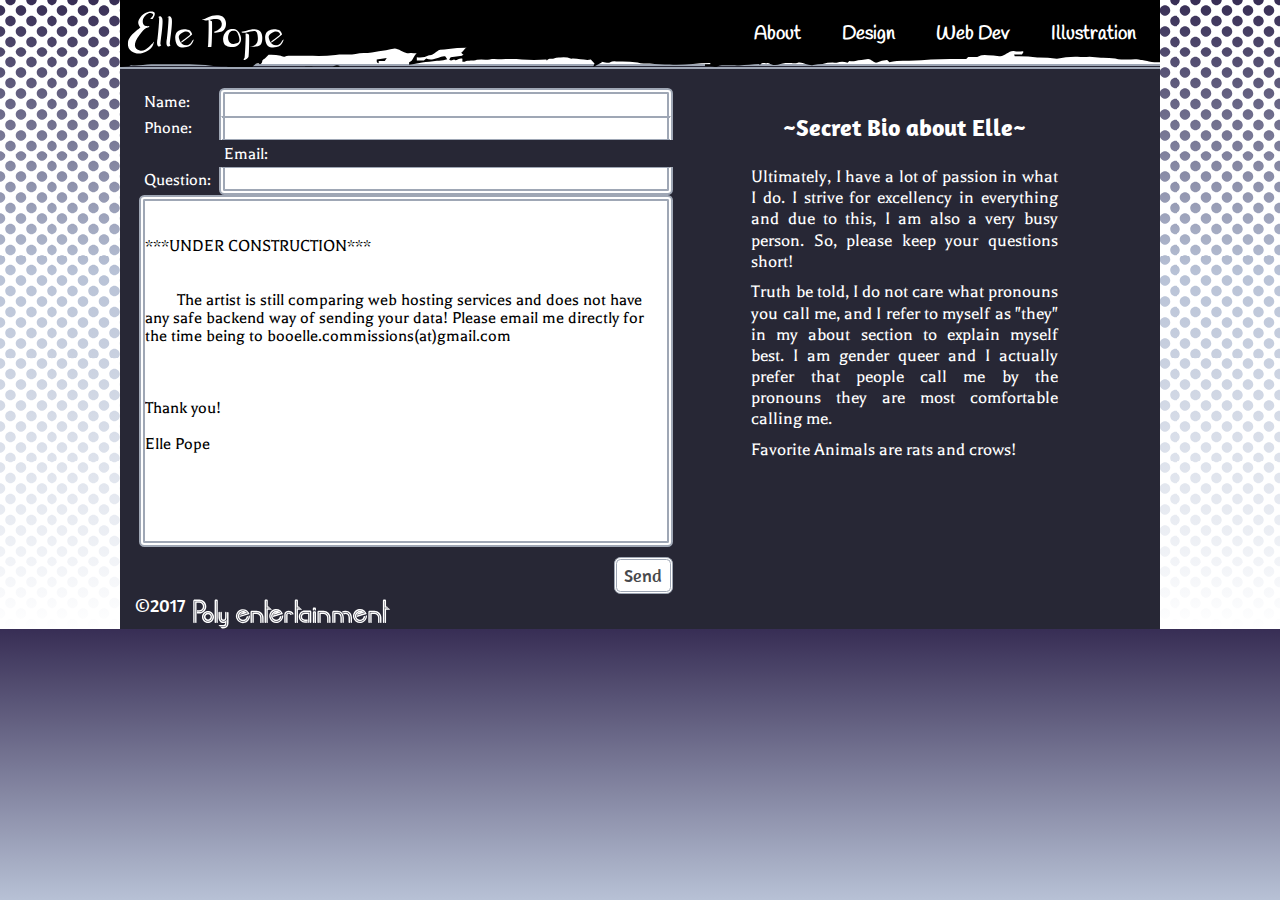
==== commit 77118cad: "added a div #confirmation-window with class .hide after the footer." ====
--- a/design.html
+++ b/design.html
@@ -98,6 +98,11 @@
 					</div>
 				</article>
 			</footer>
+			
+			<div id="confirmation-window" class="hide">
+				<h2>Data Not Sent!</h2>
+				<p>The artist does not have backend support right now. This means the only way to send your data is completely exposed to hackers and malware! Oof. Please just email me for now at booelle.commissions(at)gmail.com</p>
+			</div>
 		
 	  </div>
 		<script src="script.js"></script>
--- a/style.css
+++ b/style.css
@@ -832,6 +832,31 @@
 }
 
 /*============================================*/
+/*stylings for the confirmation window*/
+
+div#confirmation-window {
+	position: fixed;
+	background-color: rgba(255, 255, 255, .8);
+	bottom: 1em;
+	right: 0;
+	width: 100%;
+	max-width: 40em;
+	max-height: 15em;
+	padding: 1em;
+	z-index: 100;
+	transition: all .3s linear;
+	box-shadow: inset 0 0 1.3em .5em rgba(255, 255, 255, 1);
+}
+
+div#confirmation-window>p, div#confirmation-window>h2 {opacity: 1; transition: opacity .6s linear;}
+div#confirmation-window.hide>p, div#confirmation-window.hide>h2 {opacity: 0;}
+
+div#confirmation-window.hide {
+	width: 1em;
+	right: -2em;
+}
+
+/*============================================*/
 /*stylings for fonts*/
 
 p, button, form, input, div, textarea {
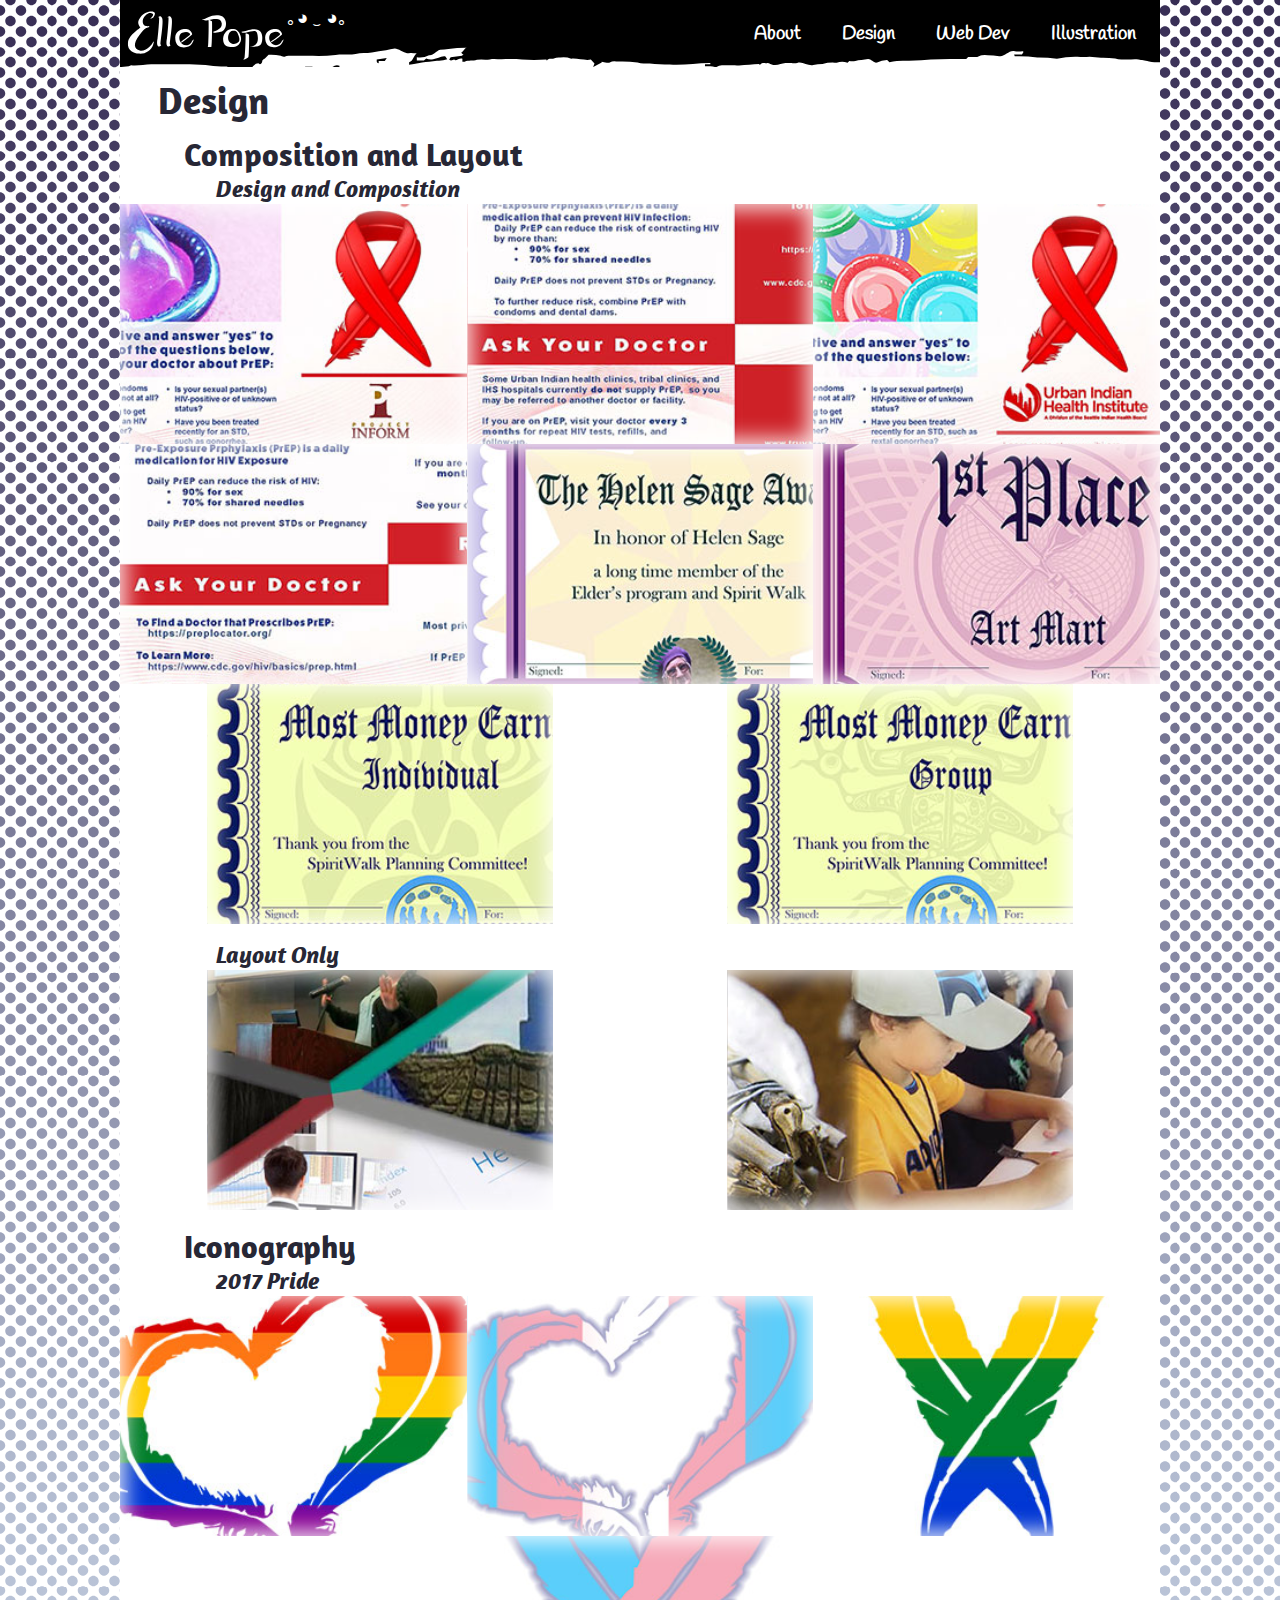
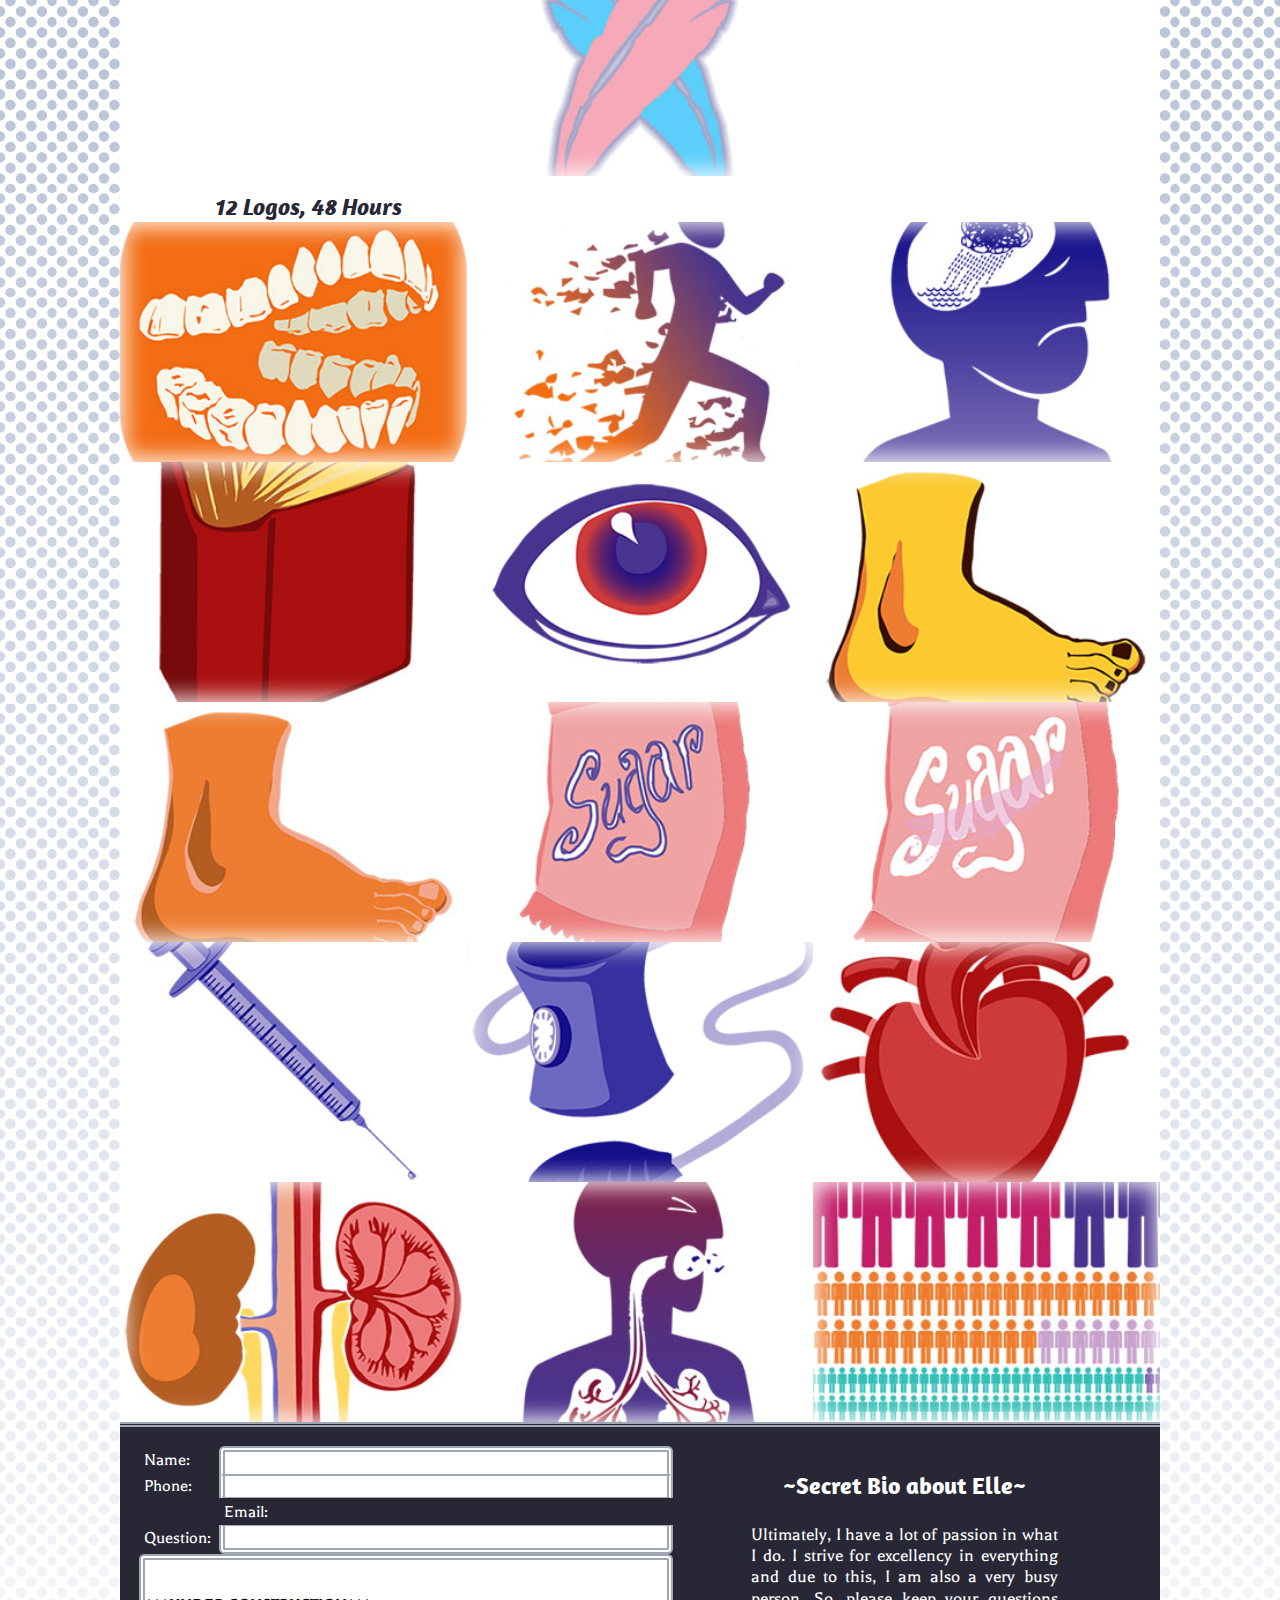
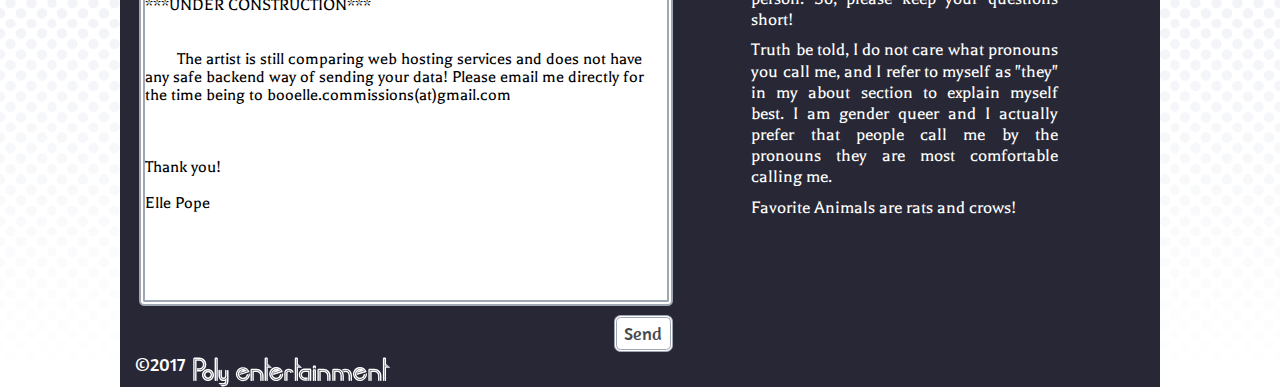
==== commit 8f1b901e: "put the icon tags into the head tag of the website pages." ====
--- a/design.html
+++ b/design.html
@@ -5,6 +5,13 @@
 		<meta name="viewport" content="width=device-width, initial-scale=1">
 		<link rel="stylesheet" type="text/css" href="style.css">
 		<link href="https://fonts.googleapis.com/css?family=Amaranth|Balthazar|Handlee" rel="stylesheet">
+		<link rel="shortcut icon" href="images/favicon.ico" type="image/x-icon">
+		<link href="images/icon-apple-120.png" rel="apple-touch-icon" />
+		<link href="images/icon-apple-152.png" rel="apple-touch-icon" sizes="152x152" />
+		<link href="images/icon-apple-167.png" rel="apple-touch-icon" sizes="167x167" />
+		<link href="images/icon-apple-180.png" rel="apple-touch-icon" sizes="180x180" />
+		<link href="images/icon-android-192.png" rel="icon" sizes="192x192" />
+		<link href="images/icon-android-128.png" rel="icon" sizes="128x128" />
 		<script src="https://use.fontawesome.com/75360aa574.js"></script>
   	<title>Elle Pope - Design</title>
 	</head>
--- a/style.css
+++ b/style.css
@@ -836,16 +836,20 @@
 
 div#confirmation-window {
 	position: fixed;
-	background-color: rgba(255, 255, 255, .8);
+	background-color: rgba(255, 255, 255, .9);
 	bottom: 1em;
-	right: 0;
+	right: -1em;
 	width: 100%;
 	max-width: 40em;
 	max-height: 15em;
 	padding: 1em;
 	z-index: 100;
 	transition: all .3s linear;
-	box-shadow: inset 0 0 1.3em .5em rgba(255, 255, 255, 1);
+	box-shadow: inset 0 0 1.3em .5em rgba(137, 194, 255, .9);
+	-o-box-shadow: inset 0 0 1.3em .5em rgba(137, 194, 255, .9);
+	-moz-box-shadow: inset 0 0 1.3em .5em rgba(137, 194, 255, .9);
+	-webkit-box-shadow: inset 0 0 1.3em .5em rgba(137, 194, 255, .9);
+	border-radius: .3em 0 0 .3em;
 }
 
 div#confirmation-window>p, div#confirmation-window>h2 {opacity: 1; transition: opacity .6s linear;}
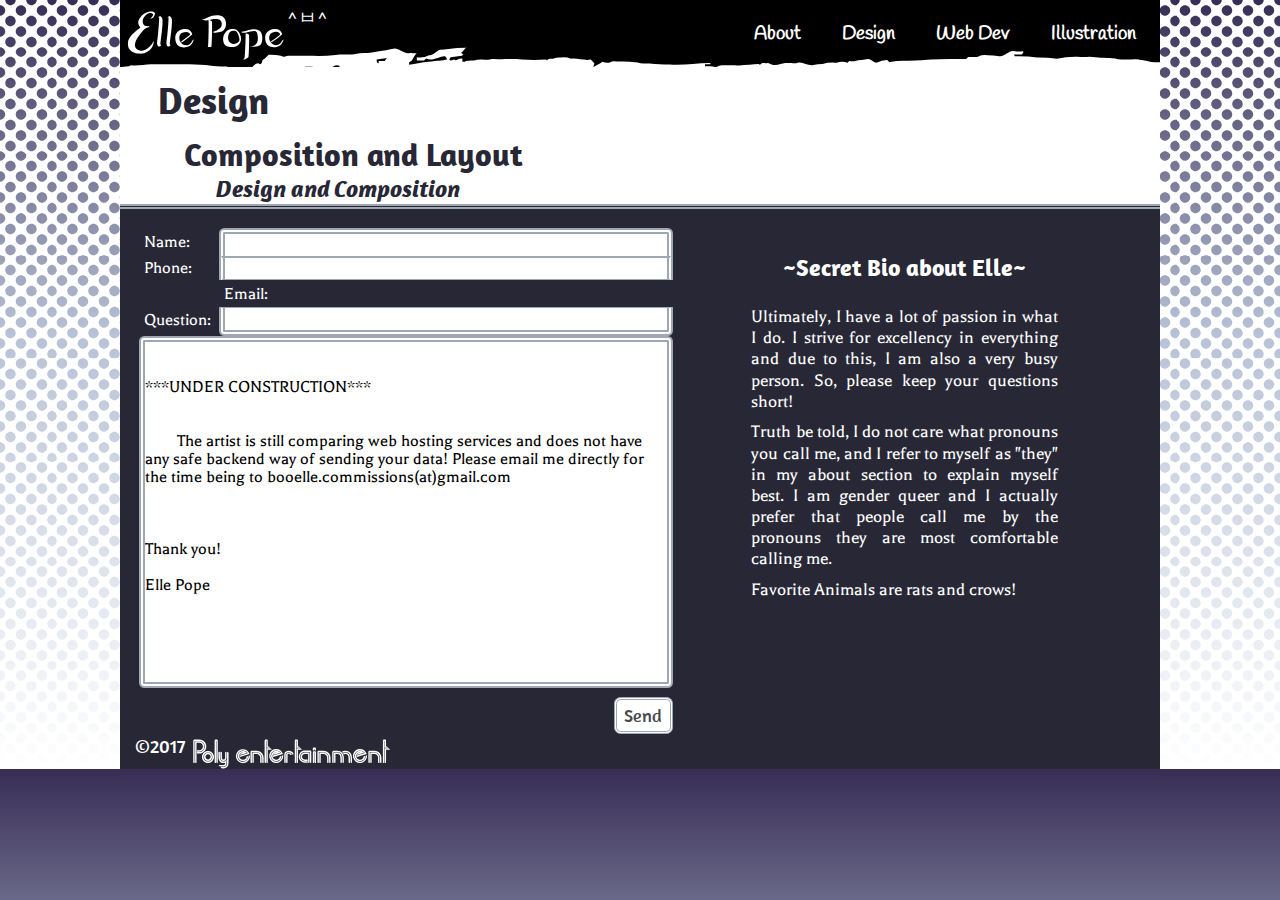
==== commit 9aac6238: "originally added a reset.css for ie browsers, but did not do anything. Simply cleaned up the spacein" ====
--- a/design.html
+++ b/design.html
@@ -5,6 +5,7 @@
 		<meta name="viewport" content="width=device-width, initial-scale=1">
 		<link rel="stylesheet" type="text/css" href="style.css">
 		<link href="https://fonts.googleapis.com/css?family=Amaranth|Balthazar|Handlee" rel="stylesheet">
+		
 		<link rel="shortcut icon" href="images/favicon.ico" type="image/x-icon">
 		<link href="images/icon-apple-120.png" rel="apple-touch-icon" />
 		<link href="images/icon-apple-152.png" rel="apple-touch-icon" sizes="152x152" />
@@ -12,6 +13,7 @@
 		<link href="images/icon-apple-180.png" rel="apple-touch-icon" sizes="180x180" />
 		<link href="images/icon-android-192.png" rel="icon" sizes="192x192" />
 		<link href="images/icon-android-128.png" rel="icon" sizes="128x128" />
+		
 		<script src="https://use.fontawesome.com/75360aa574.js"></script>
   	<title>Elle Pope - Design</title>
 	</head>
@@ -52,8 +54,8 @@
 			</header>
 			
 			<div id="main">
-
 			</div>
+			<script src="generate-images.js"></script>
 			
 			<footer id="footer">
 				<article>
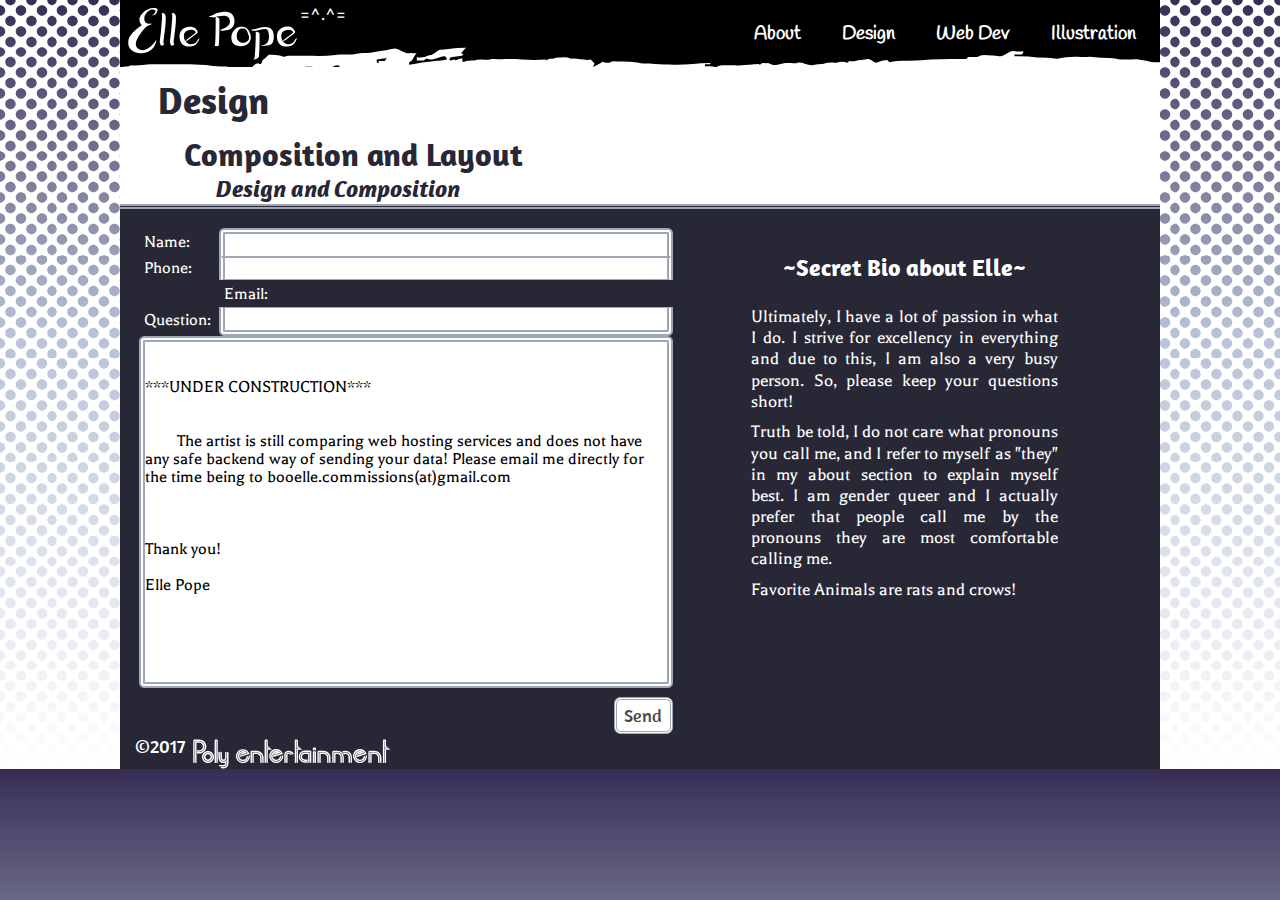
==== commit 44510d87: "added a div in div#artist-name called #svg-holder which is used for the svg generation. this also ha" ====
--- a/design.html
+++ b/design.html
@@ -35,9 +35,10 @@
 			</div>
 			<header id="header" class="static-header">
 				<div id="artist-name">
-					<img src="images/name.svg" alt="Elle Pope">
+					<a href="index.html" target="_parent"><div id="svg-holder"></div></a>
 					<div id="emoticon-swap"></div>
 				</div>
+				<script src="name.js"></script>
 				<div id="hamburger">
 					<div></div>
 					<div></div>
--- a/style.css
+++ b/style.css
@@ -131,6 +131,18 @@
 #artist-name>img {height: 2.7em;}
 
 #artist-name {display: flex; flex-flow: row nowrap;}
+
+#svg-holder {width: 9.2em;}
+.svg-path{fill:#ffffff;}
+#svg-name:hover>.svg-path{fill:#89c2ff;}
+#svg-name:hover>g>.svg-path{fill:#89c2ff;}
+
+#svg-name:active{
+	filter: drop-shadow(0 0 .23em #89c2ff);
+	-webkit-filter: drop-shadow(0 0 .23em #89c2ff);
+}
+#svg-name:active>.svg-path{fill:#ffffff;}
+#svg-name:active>g>.svg-path{fill:#ffffff;}
 
 #emoticon-swap {min-width: 5.4em;}
 
@@ -325,9 +337,6 @@
 }
 
 @media all and (max-width: 38.125em) {
-	header div {width: 0; overflow: visible;}
-	header>div p {width: 90vw;} /*This is to keep the name visible, but the div element at 0. Prevents overlap issues in the styling.*/
-	
 	nav>ul {display: none;}
 	
 	nav>ul li, .menuShow>ul li {position: absolute; width: 4em;}
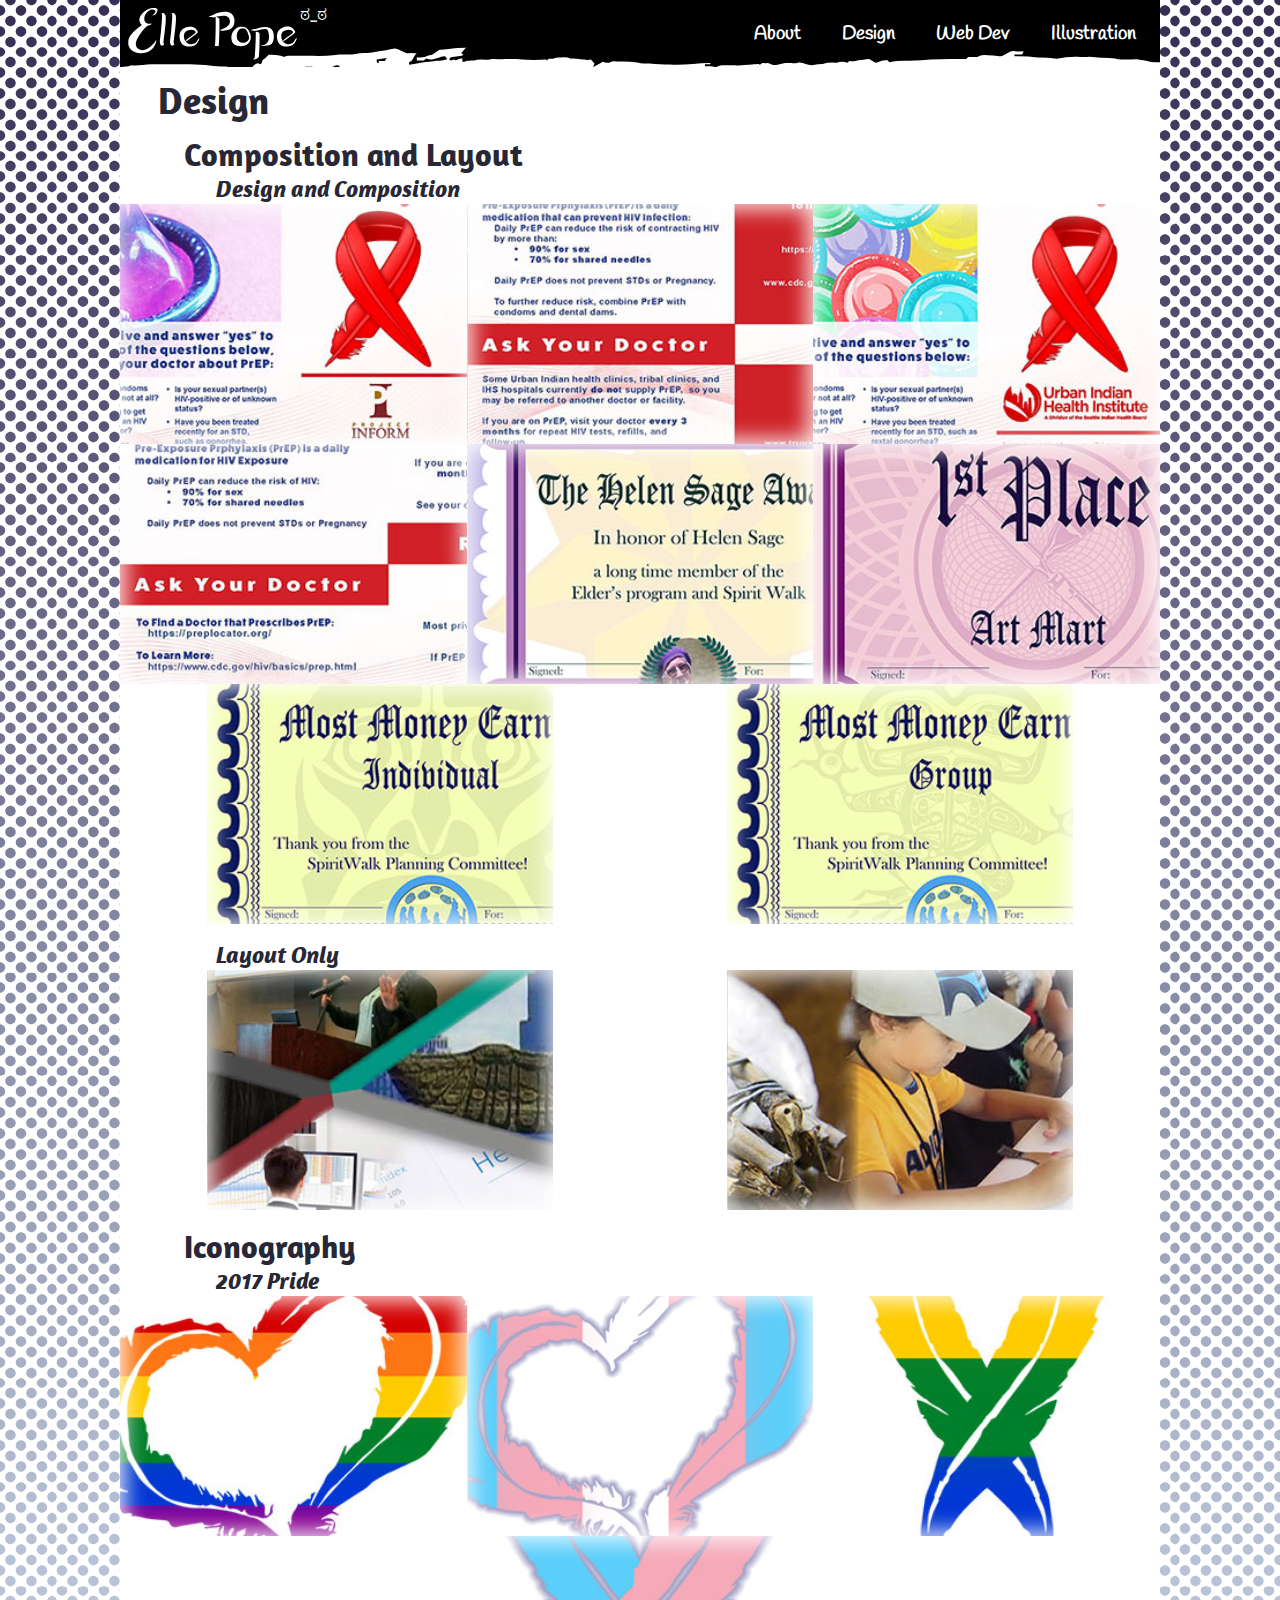
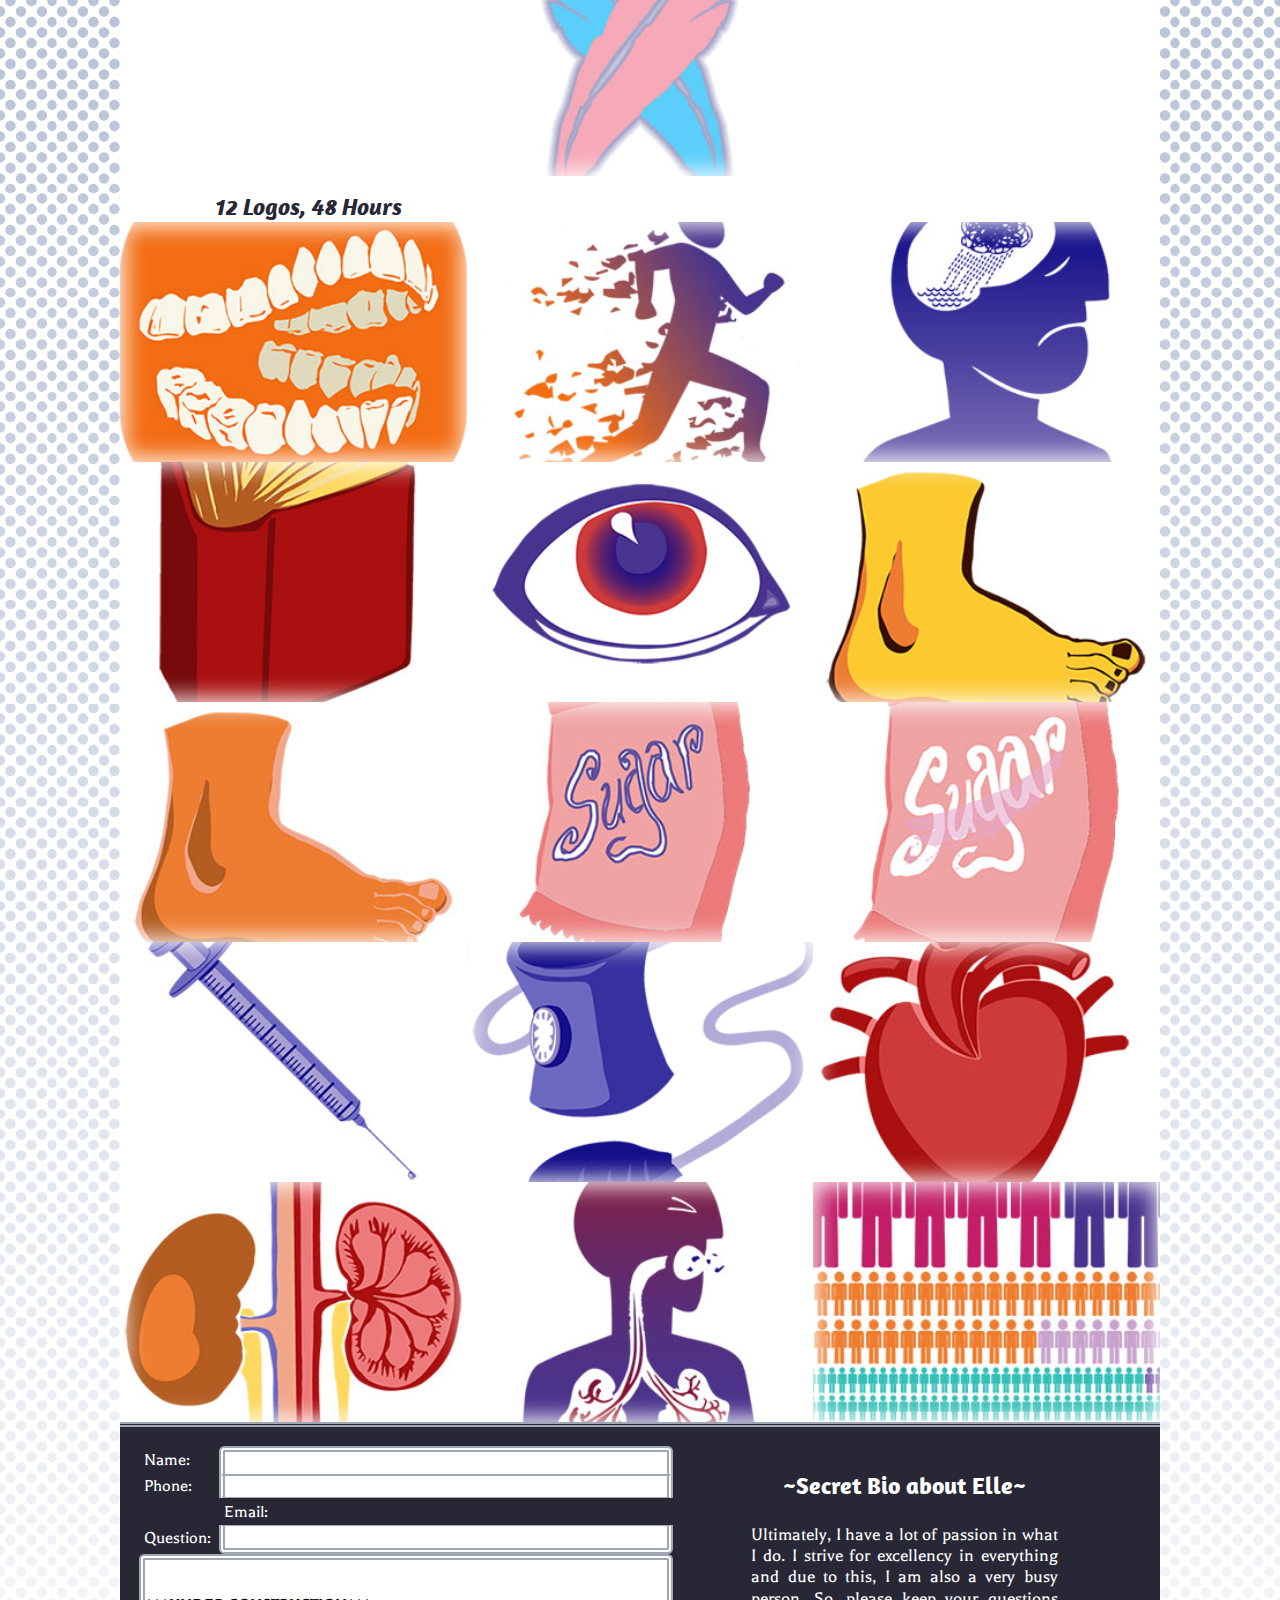
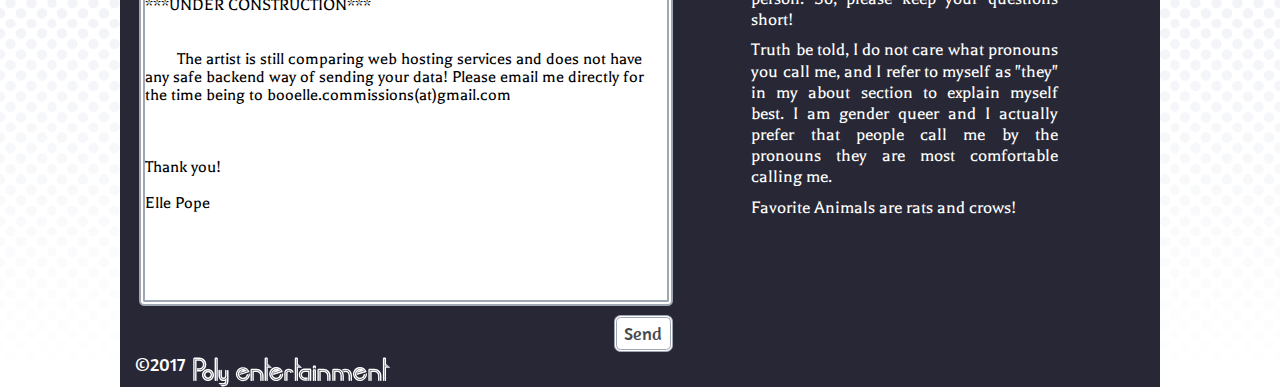
==== commit 5ba545d2: "moved the image-side div to be inside the description-side div." ====
--- a/design.html
+++ b/design.html
@@ -24,10 +24,10 @@
 			<div id="dark-box">
 				<img id="cross" src="images/cross.svg">
 				<div id="image-box">
-					<div id="image-side">
-						<img id="changeout-image" src="">
-					</div>
 					<div id="description-side">
+							<div id="image-side">
+								<img id="changeout-image" src="">
+							</div>
 						<div id="changeout-text">
 						</div>
 					</div>
--- a/style.css
+++ b/style.css
@@ -536,10 +536,10 @@
 }
 
 figcaption {
-	display: table-cell;
+	display: block;
 	position: relative;
 	top: 0;
-	width: auto;
+	width: 100%;
 	padding: 1em;
 	text-align: justify;
 	font-weight: bold;
@@ -555,22 +555,22 @@
 
 figcaption.not-mobile {
 	height: 15em;
-	vertical-align: bottom;
+	vertical-align: center;
 	font-size: .87em;
 }
 
 div.flex-images>a {
 	text-decoration: none;
-	vertical-align: top;
 	color: #10002d;
 }
+
+a>figure>figcaption {vertical-align: top;}
 
 figcaption.mobile {
 	vertical-align: top;
 	background-color: #d5d5e0;
 	height: 10em;
-	min-height: 
-	max-height: 10em;
+	width: 100%;
 	font-size: .7em;
 	position: relative;
 	top: -.4em;
@@ -606,11 +606,6 @@
 
 @media all and (max-width: 59em){
 	figure {width: 50%;}
-	figcaption.mobile {
-		width: 50%;
-		max-width: 50%;
-		min-width: 50%;
-	}
 	div.flex-images>a{width: 50%;}
 }
 
@@ -620,9 +615,7 @@
 		padding: 0;
 		margin: 0;
 	}
-	figcaption.mobile {
-		width: 100vw;
-	}
+
 	div.flex-images>a{width: 100%;}
 	div.preview-link {
 		background-position: top center;
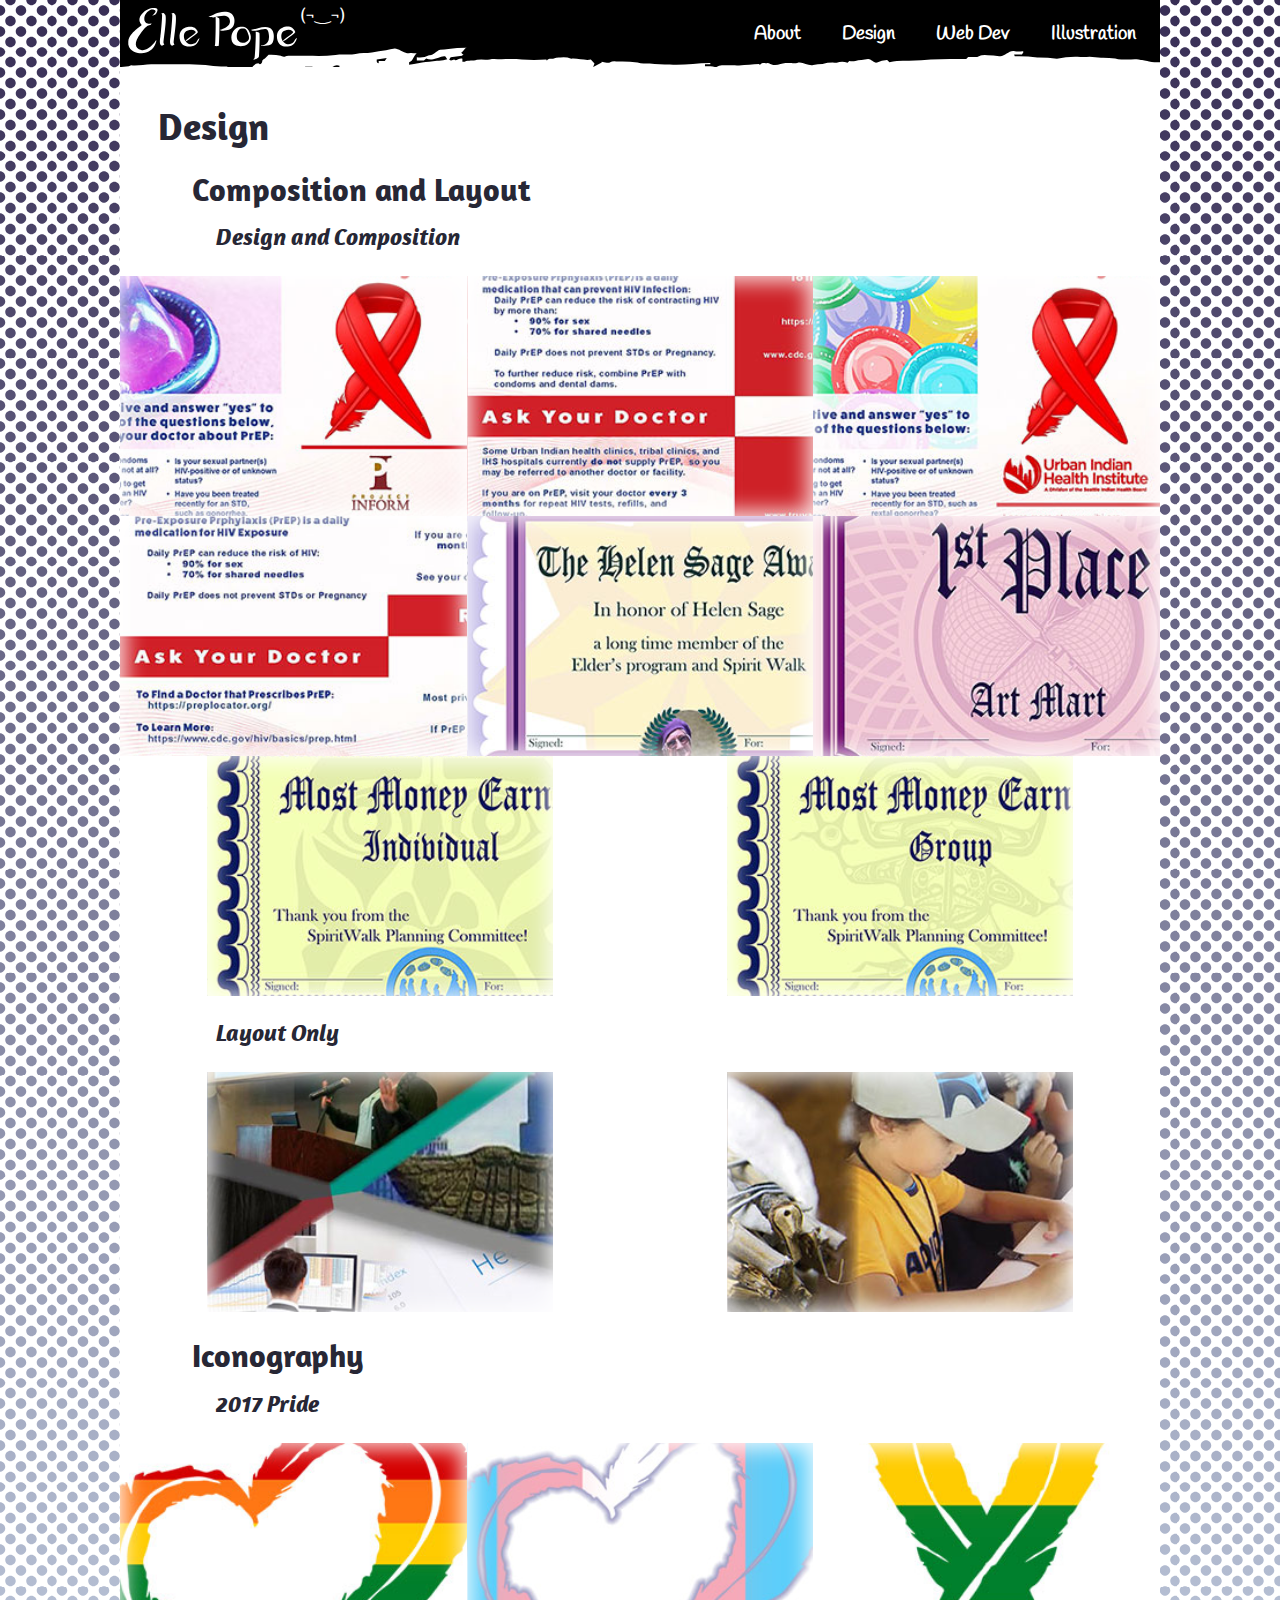
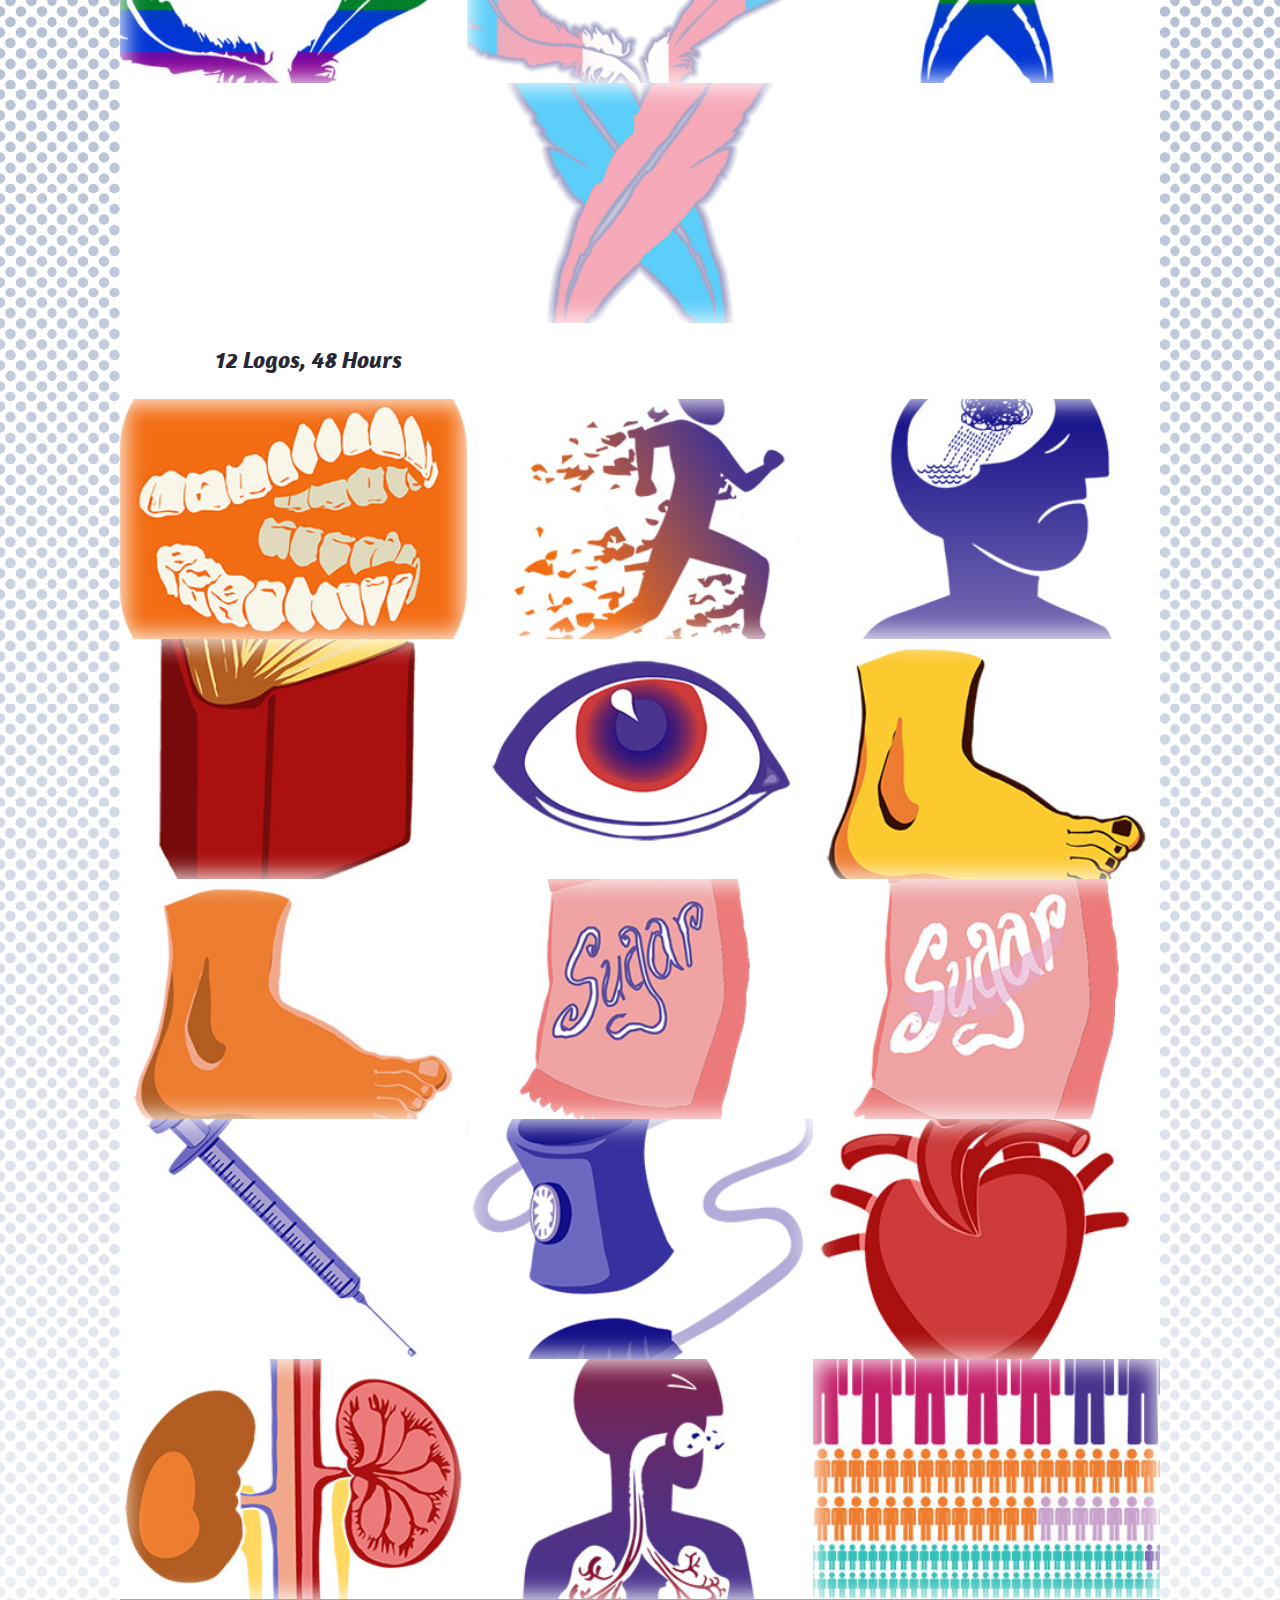
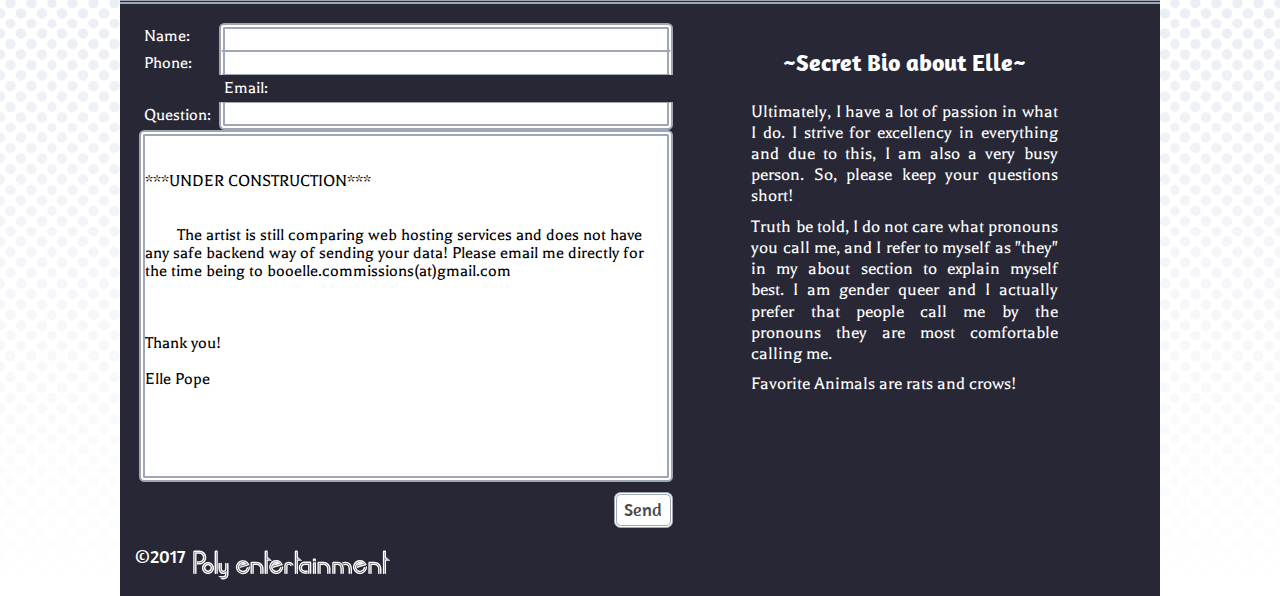
==== commit 156283e0: "added a theme color for mobile browsers in head tag." ====
--- a/design.html
+++ b/design.html
@@ -5,6 +5,8 @@
 		<meta name="viewport" content="width=device-width, initial-scale=1">
 		<link rel="stylesheet" type="text/css" href="style.css">
 		<link href="https://fonts.googleapis.com/css?family=Amaranth|Balthazar|Handlee" rel="stylesheet">
+		
+		<meta name="theme-color" content="#272735">
 		
 		<link rel="shortcut icon" href="images/favicon.ico" type="image/x-icon">
 		<link href="images/icon-apple-120.png" rel="apple-touch-icon" />
--- a/style.css
+++ b/style.css
@@ -56,12 +56,14 @@
 }
 
 #image-side {
-	float: left;
-	padding: .5em;
+	position: fixed;
+	margin: 0 auto;
+	z-index: 50;
+	background-color: #ffffff;
+	pointer-events: none;
 }
 
 #changeout-image {
-	display: block;
 	width: 100%;
 	height: 100%;
 	object-fit: contain;
@@ -71,16 +73,21 @@
 
 #description-side {
 	background-color: rgba(255, 255, 255, 1);
-	float: left;
+	position: relative;
+	width: 100%;
+	height: 100%;
+	top: 0;
+	left: 0;
 	padding: .5em;
 	overflow-y: auto;
 	overflow-x: hidden;
+	z-index: 49;
 }
 
 #changeout-text {
-	display: block;
-	width: 100%;
-	max-width: 100%;
+/*	display: table-cell;*/
+	width: 100%;
+	vertical-align: center;
 	max-height: 100%;
 	font-size: 1.2em;
 	padding: 0 .4em;
@@ -97,6 +104,7 @@
 	left: 4vw;
 	cursor: pointer;
 	display: table-cell;
+	z-index: 99;
 }
 
 /*============================================*/
@@ -392,32 +400,36 @@
 article p, figure {padding: 0 .5em .5em .5em;}
 
 #main>h1 {
-	padding: .3em 0;
 	font-size: 2.4em;
 	text-indent: 1em;
+	padding: 1em 0 .3em 0;
 }
 
 #main>h2 {
 	font-size: 2em;
 	text-indent: 2em;
+	padding: .24em;
 }
 
 article>h2{
 	font-size: 2em;
 	text-indent: 2em;
+	padding: .24em 0 1em 0;
 }
 
 #main>h3 {
 	font-size: 3em;
 	text-indent: 4em;
+	padding: .24em;
 }
 
 h4{
 	font-size: 3em;
 	text-indent: 4em;
-}
-
-@media all and (max-width: 32em){
+	padding: .24em 0 1em 0;
+}
+
+@media all and (max-width: 38.125em){
 	#main>h1 {
 		text-indent: 0em;
 		text-align: center;
@@ -609,7 +621,7 @@
 	div.flex-images>a{width: 50%;}
 }
 
-@media all and (max-width: 41.8em) {
+@media all and (max-width: 38.125em) {
 	figure {
 		width: 100%;
 		padding: 0;
@@ -667,6 +679,7 @@
 .footer-section {
 	width: 40%;
 	float: left;
+	padding-bottom: 1em;
 }
 
 .footer-section:first-child {
@@ -873,6 +886,13 @@
 	font-family: 'Amaranth', sans-serif;
 }
 
+.quote-name {
+	font-family:'Amaranth', sans-serif;
+	font-weight: bold;
+	font-size: 1.6em;
+	text-indent: 2em;
+}
+
 nav>ul{
 	font-weight: bolder;
 	font-family: 'Handlee', cursive;
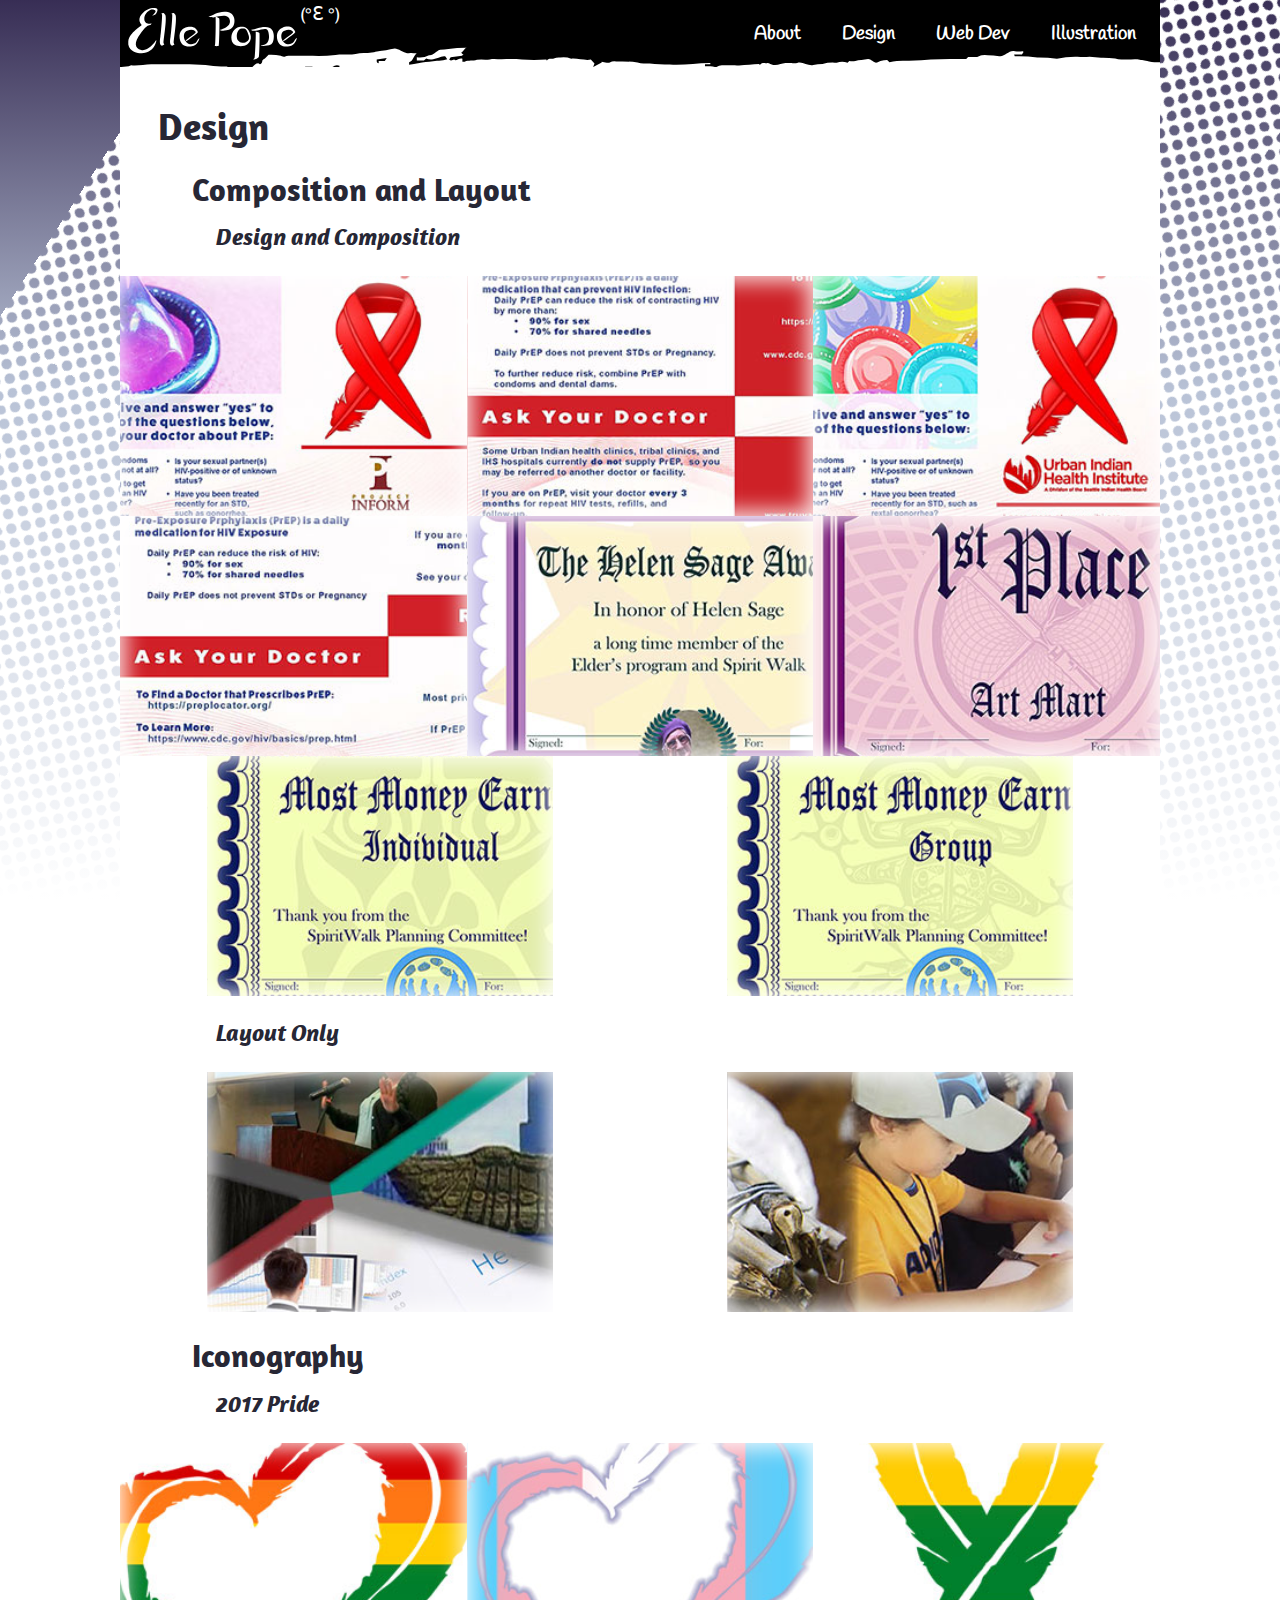
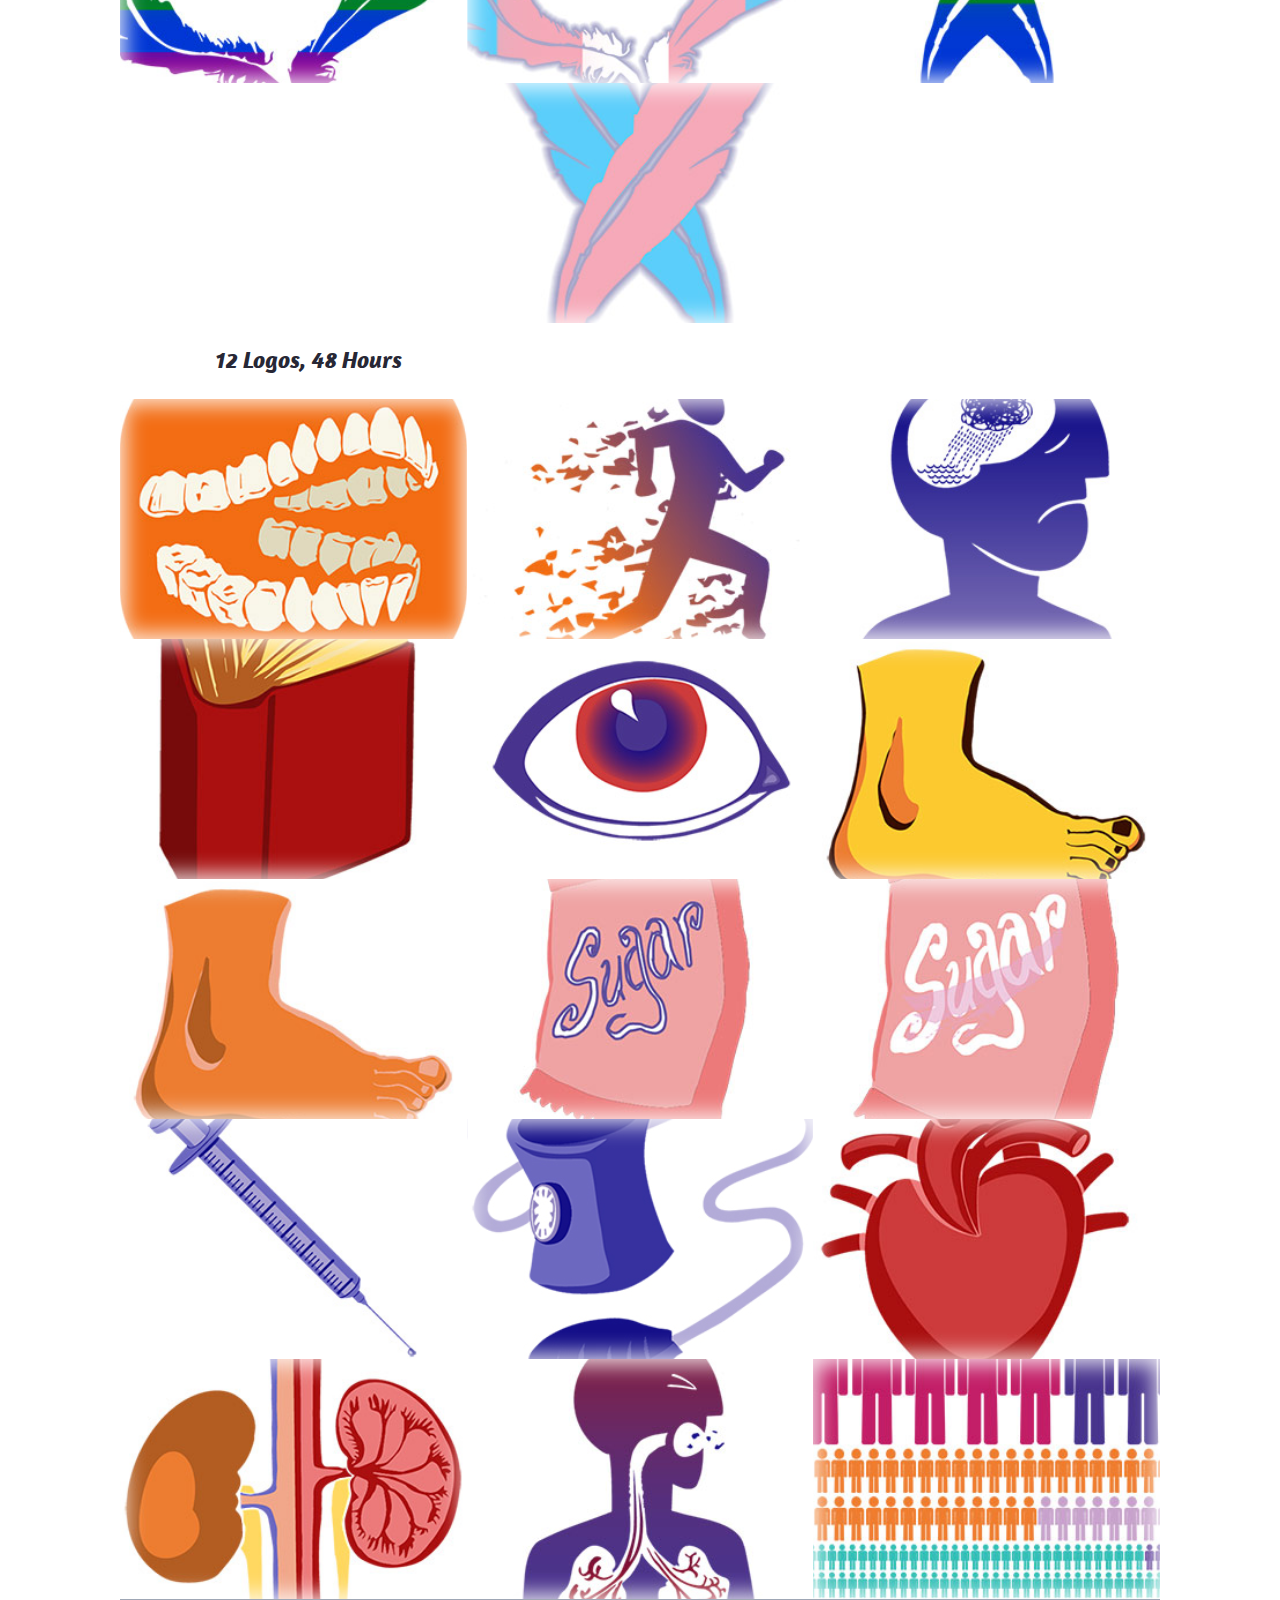
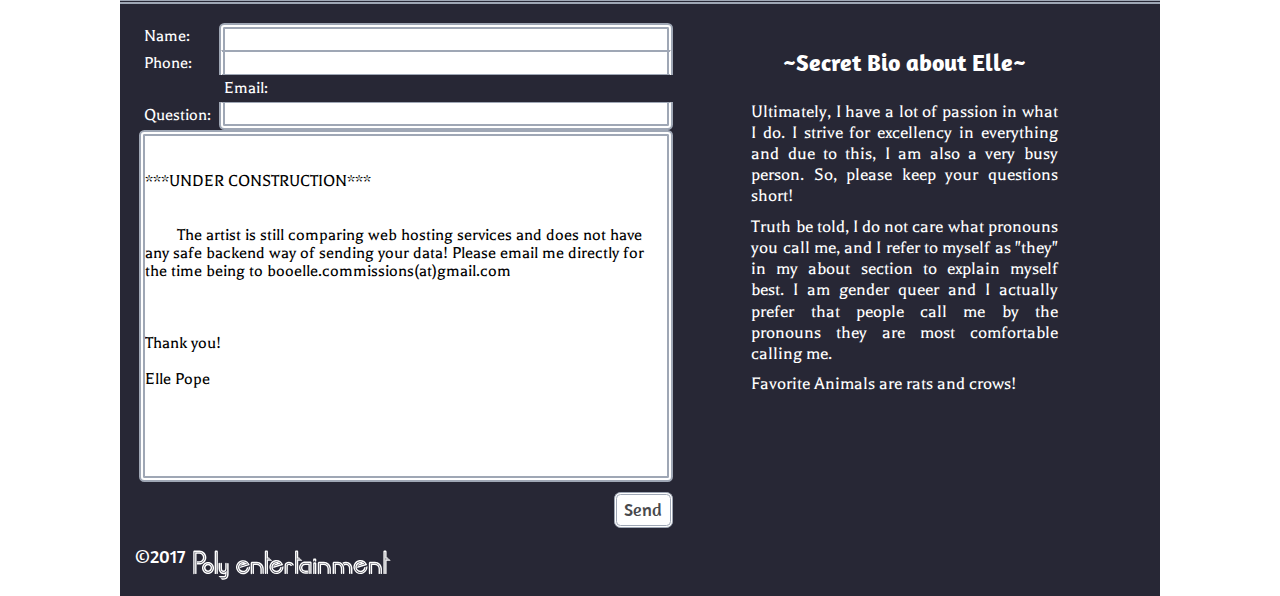
==== commit f4f8db78: "added the #gradient div before the page marker divs" ====
--- a/design.html
+++ b/design.html
@@ -6,6 +6,8 @@
 		<link rel="stylesheet" type="text/css" href="style.css">
 		<link href="https://fonts.googleapis.com/css?family=Amaranth|Balthazar|Handlee" rel="stylesheet">
 		
+		<meta name="apple-mobile-web-app-capable" content="yes">
+		<meta name="mobile-web-app-capable" content="yes">
 		<meta name="theme-color" content="#272735">
 		
 		<link rel="shortcut icon" href="images/favicon.ico" type="image/x-icon">
@@ -21,6 +23,7 @@
 	</head>
 	
 	<body>
+		<div id="gradient"></div>
 		<div id="design"></div>
 		<div id="wrapper">
 			<div id="dark-box">
@@ -105,8 +108,8 @@
 						</div>
 					</div>
 					
-					<div class="footer-section">
-						<p id="copyright">&copy;2017</p><img id="company-logo" src="images/poly-entertainment.svg" alt="poly entertainment">
+					<div class="footer-section" id="copyright-holder">
+						<p id="copyright">&copy;2017</p>
 					</div>
 				</article>
 			</footer>
--- a/style.css
+++ b/style.css
@@ -14,19 +14,39 @@
 }
 
 html{
+	width: 100%;
 	overflow-x: hidden;
+}
+
+body {
+	overflow-x: hidden;
+	height: 100%;
+	width: 100%;
+	color: #272735;
+}
+
+#gradient {
+	position: fixed;
+	width: 100vw;
+	height: 100vh;
+	overflow: hidden;
 	background: #000000;
 	background: -webkit-linear-gradient(bottom, #ffffff, #b8c2d6, #10002d, #000000 170%);
 	background: -o-linear-gradient(bottom, #ffffff, #b8c2d6, #10002d, #000000 170%);
 	background: -moz-linear-gradient(bottom, #ffffff, #b8c2d6, #10002d, #000000 170%);
 	background: linear-gradient(to top, #ffffff, #b8c2d6, #10002d, #000000 170%);
-	color: #272735;
-}
-
-body {
+}
+
+#index, #design, #webdev, #illustration {
+	position: fixed;
+	top: 0;
+	left: -50%;
+	width: 500%;
+	height: 500%;
 	background-image: url(images/halftone.svg);
 	background-repeat: repeat;
 	background-size: 1.3em;
+	transform: rotate(33deg);
 }
 
 /*============================================*/
@@ -59,7 +79,10 @@
 	position: fixed;
 	margin: 0 auto;
 	z-index: 50;
-	background-color: #ffffff;
+	background: linear-gradient(to  bottom, #ffffff 85%, transparent);
+	-webkit-background: linear-gradient(to  bottom, #ffffff 85%, transparent);
+	-o-background: linear-gradient(to  bottom, #ffffff 85%, transparent);
+	-moz-background: linear-gradient(to  bottom, #ffffff 85%, transparent);
 	pointer-events: none;
 }
 
@@ -728,7 +751,21 @@
 }
 
 #copyright {float: left; font-size: 1.2em; padding: 0 0.2em; margin-top: -.2em; font-family:'Amaranth', sans-serif;}
-#company-logo {max-width: 12.6em; float: left;}
+#copyright-holder>a>svg {max-width: 12.6em; float: left;}
+
+/*Hover and active effects for copyright Link*/
+#copyright-holder>a>svg>path{fill: #ffffff;}
+#copyright-holder:hover>a>svg>path{fill: #89c2ff;}
+#copyright-holder:hover>p{color: #89c2ff;}
+#copyright-holder:active>a>svg{
+	filter: drop-shadow(0 0 .23em #89c2ff);
+	-webkit-filter: drop-shadow(0 0 .23em #89c2ff);
+}
+#copyright-holder:active>a>svg>path{fill:#ffffff;}
+#copyright-holder:active>p{
+	text-shadow: 0 0 .23em #89c2ff;
+	color: #ffffff;
+}
 
 @media all and (max-width: 59em){
 	.little-bio {
